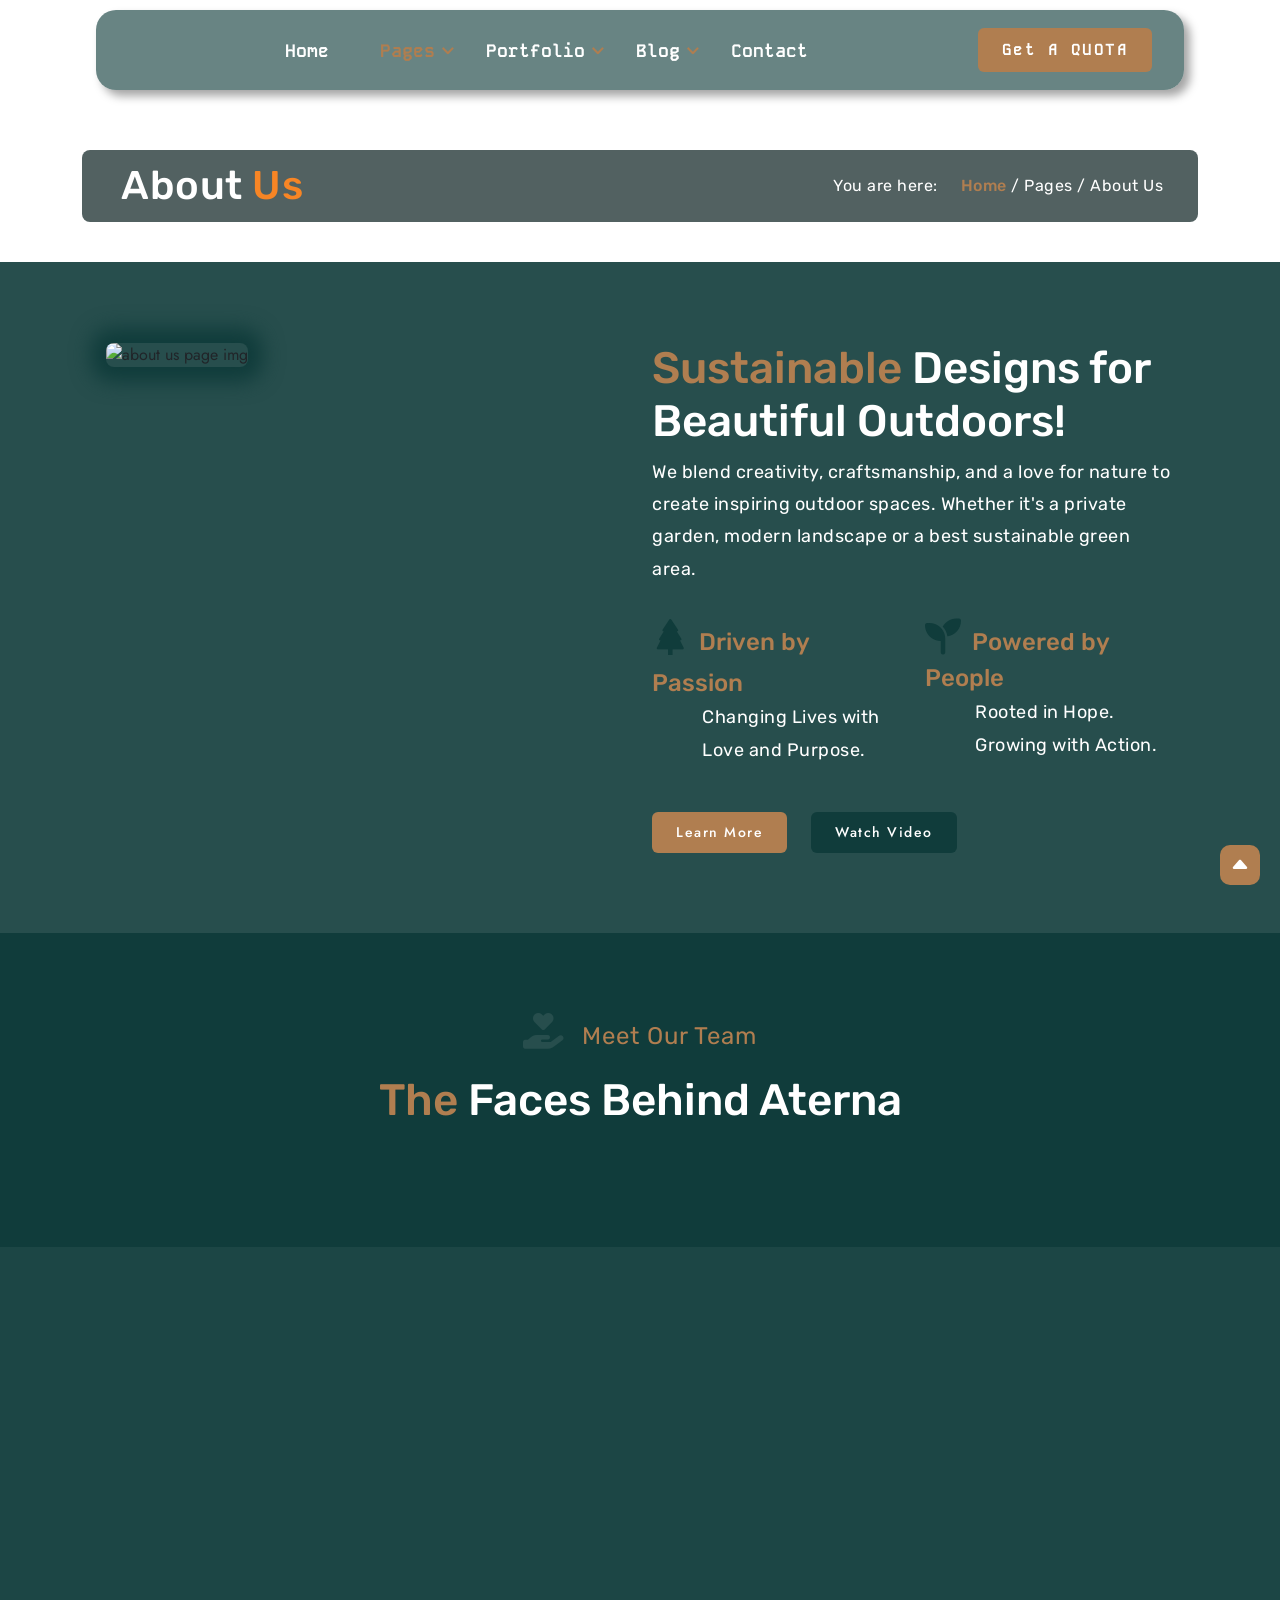
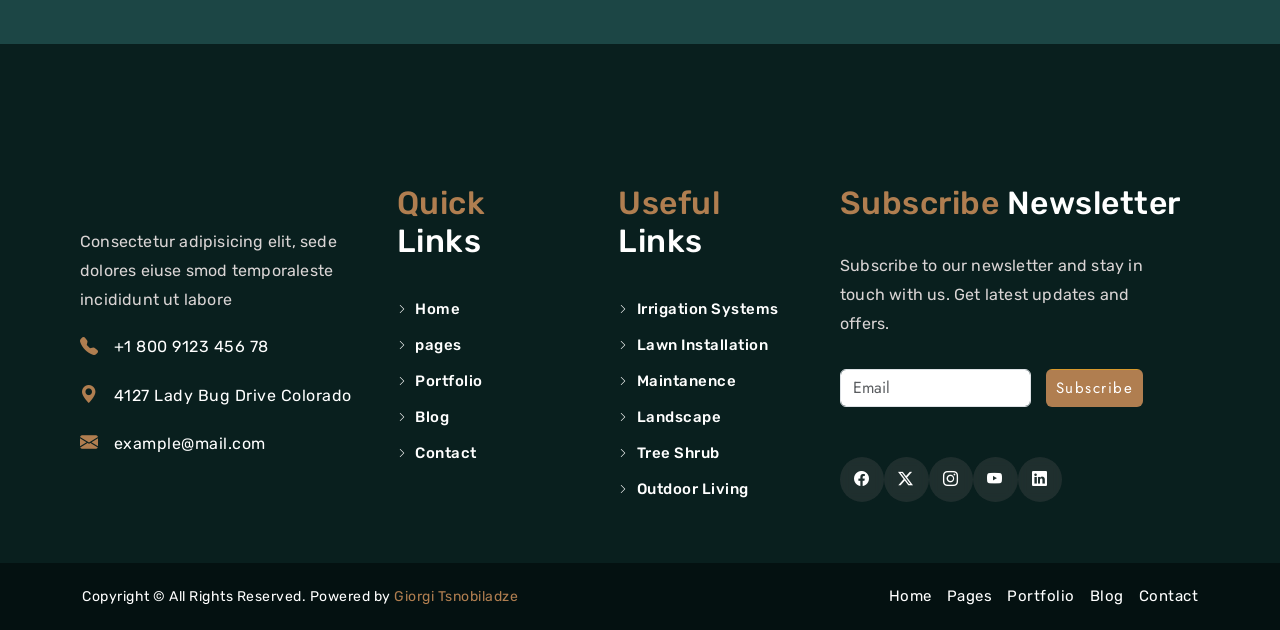
==== pages/aboutUs.html @ a295ef25 "project upload" ====
<!DOCTYPE html>
<html lang="en">
<head>
    <meta charset="UTF-8">
    <meta name="viewport" content="width=device-width, initial-scale=1.0">

    <link rel="stylesheet" href="https://cdn.jsdelivr.net/npm/bootstrap-icons@1.13.1/font/bootstrap-icons.min.css">

    <link rel="stylesheet" href="https://cdn.jsdelivr.net/npm/bootstrap@5.3.8/dist/css/bootstrap.min.css">

    <link rel="stylesheet" href="https://cdnjs.cloudflare.com/ajax/libs/font-awesome/6.5.1/css/all.min.css">

    <link rel="stylesheet" href="https://cdnjs.cloudflare.com/ajax/libs/OwlCarousel2/2.3.4/assets/owl.carousel.min.css" integrity="sha512-tS3S5qG0BlhnQROyJXvNjeEM4UpMXHrQfTGmbQ1gKmelCxlSEBUaxhRBj/EFTzpbP4RVSrpEikbmdJobCvhE3g==" crossorigin="anonymous" referrerpolicy="no-referrer" />

    <link rel="stylesheet" href="https://cdnjs.cloudflare.com/ajax/libs/OwlCarousel2/2.3.4/assets/owl.theme.default.min.css" integrity="sha512-sMXtMNL1zRzolHYKEujM2AqCLUR9F2C4/05cdbxjjLSRvMQIciEPCQZo++nk7go3BtSuK9kfa/s+a4f4i5pLkw==" crossorigin="anonymous" referrerpolicy="no-referrer" />

    <link href="https://unpkg.com/aos@2.3.1/dist/aos.css" rel="stylesheet">

    <link rel="stylesheet" href="https://cdnjs.cloudflare.com/ajax/libs/animate.css/4.1.1/animate.min.css"/>
    
    <link rel="stylesheet" href="https://cdn.jsdelivr.net/npm/flatpickr/dist/flatpickr.min.css">

    <link rel="stylesheet" href="../styles/style.css">

    <title>Aterna / about us</title>
</head>
<body>

    <!--! nav !-->
    <nav class="navbar navbar-expand-xl" style="z-index: 9999;">
        <div class="container-fluid align-items-center">
            
            <a class="navbar-brand me-auto me-xl-3" href="../index.html">
            <img src="https://aterna.joomlatema.net/images/logo-darkstyle.png" alt="" style="width: 100%;">
            </a>

            <div class="nav__btn-wrapper d-flex align-items-center gap-2 order-xl-3">
            <button class="navbar-toggler" type="button" data-toggle="collapse" data-target="#navbarNavDropdown" aria-controls="navbarNavDropdown" aria-expanded="false" aria-label="Toggle navigation">
                <span class="navbar-toggler-icon"></span>
            </button>

            <button class="nav-btn">Get A QUOTA</button>
            </div>

            <div class="collapse navbar-collapse order-xl-2" id="navbarNavDropdown">
            <ul class="navbar-nav">
                <li class="nav-item">
                <a class="nav-link" aria-current="page" href="../index.html">Home</a>
                </li>
                <li class="nav-item dropdown">
                <a class="nav-link dropdown-toggle active" href="#" role="button" data-bs-toggle="dropdown" aria-expanded="false">Pages</a>
                <ul class="dropdown-menu">
                    <li><a class="dropdown-item active" href="#">About Us</a></li>
                    <li><a class="dropdown-item" href="#">Schedule a Visit</a></li>
                    <li><a class="dropdown-item" href="#">Testimonials</a></li>
                    <li><a class="dropdown-item" href="#">Digital Marketing</a></li>
                </ul>
                </li>
                <li class="nav-item dropdown">
                <a class="nav-link dropdown-toggle" href="#" role="button" data-bs-toggle="dropdown" aria-expanded="false">Portfolio</a>
                <ul class="dropdown-menu">
                    <li><a class="dropdown-item" href="faq.html">Frequently Asked Questions</a></li>
                    <li><a class="dropdown-item" href="#">Meet Our Team</a></li>
                    <li><a class="dropdown-item" href="#">Author Page</a></li>
                    <li><a class="dropdown-item" href="#">Social Media Management</a></li>
                </ul>
                </li>
                <li class="nav-item dropdown">
                <a class="nav-link dropdown-toggle" href="#" role="button" data-bs-toggle="dropdown" aria-expanded="false">Blog</a>
                <ul class="dropdown-menu">
                    <li><a class="dropdown-item" href="blogarticle.html">Blog Article</a></li>
                    <li><a class="dropdown-item" href="#">Brand Identity</a></li>
                    <li><a class="dropdown-item" href="#">Tech Consulting</a></li>
                    <li><a class="dropdown-item" href="#">All Services</a></li>
                </ul>
                </li>
                <li class="nav-item">
                <a class="nav-link" href="contact.html">Contact</a>
                </li>
            </ul>
            </div>

        </div>
    </nav>

    <!--! pages hero !-->
    <section id="pages_hero">
        <div class="container">
            <div class="row justify-content-between pages-hero__wrapper">

                <p class="pages-hero__title">About <span>Us</span></p>

                <div class="col-lg-3 pages-hero__nav-wrapper pages-hero__nav-wrapper__long">
                    <p class="pages-hero__nav-p">You are here:</p>
                    <p class="pages-hero__nav-p"><a href="../index.html" class="pages-hero__nav-a">Home</a> / Pages / About Us</p>
                </div>
            </div>
        </div>
    </section>

    <!--! about us main !-->
    <section class="about-page__main">
        <div class="container">
            <div class="row px-sm-4">
                <div class="col-xl-6 col-sm-12 about-page__media" data-aos="fade-right" data-aos-delay="200">
                    <img src="https://aterna.joomlatema.net/images/sampledata/aboutus-img.jpg" alt="about us page img" class="w-100 about-page__media__img">
                </div>
                <div class="col-xl-6 col-sm-12 pt-xl-0 pt-5 about-page__content" data-aos="fade-left" data-aos-delay="300">
                    <h3 class="about-page__content__title"><span>Sustainable</span> Designs for Beautiful Outdoors!</h3>
                    <p class="about-page__content__desc">We blend creativity, craftsmanship, and a love for nature to create inspiring outdoor spaces. Whether it's a private garden, modern landscape or a best sustainable green area. </p>
                    <div class="row">
                        <div class="col-sm-6  col-12 about-page__content__skills" data-aos="fade-up-left" data-aos-delay="500">
                            <a href="#" class="about-page__content__skills__title"><i class="bi bi-tree-fill"></i> Driven by Passion</a>
                            <p class="about-page__content__skills__desc">Changing Lives with Love and Purpose.</p>
                        </div>
                        <div class="col-sm-6 col-12 about-page__content__skills mt-2" data-aos="fade-up-left" data-aos-delay="700">
                            <a href="#" class="about-page__content__skills__title"><i class="fa-solid fa-seedling"></i> Powered by People</a>
                            <p class="about-page__content__skills__desc">Rooted in Hope. Growing with Action.</p>
                        </div>
                    </div>
                    <div class="about-page__btn-wrapper d-flex align-items-center gap-4">

                        <div class="about-page-btn" data-aos="fade-up" data-aos-delay="200" data-aos-offset="10">
                            <a href="#" class="btn about-page__btn">Learn More</a>
                        </div>

                        <div class="about-page-btn-secondary" data-aos="fade-up" data-aos-delay="300" data-aos-offset="10">
                            <a href="#" class="btn about-page__btn-secondary">Watch Video</a>
                        </div>

                    </div>
                </div>
            </div>
        </div>
    </section>

    <!--! about us meet our team !-->
    <section class="about-meetOurTeam">
        <p class="about-meetOurTeam__subtitle" data-aos="fade-up" data-aos-delay="200" data-aos-offset="10"><i class="fa-solid fa-hand-holding-heart"></i> Meet Our Team</p>
        <div class="about-meetOurTeam__title-wrapper" data-aos="fade-up" data-aos-delay="400" data-aos-offset="10">
            <h3 class="about-meetOurTeam__title"><span>The</span> Faces Behind Aterna</h3>
        </div>


        <div class="owl-carousel owl-carousel__about-meetOurTeam owl-theme container" data-aos="fade-up" data-aos-delay="600" data-aos-offset="10">

                <div class="item about-meetOurTeam-item">
                    <div class="card about-meetOurTeam-item__card p-3" style="width: 19.5rem;">
                        <div class="about-meetOurTeam-item__card__img-wrapper">
                            <img src="https://aterna.joomlatema.net/images/sampledata/team-testimonial/team-1.jpg" class="about-meetOurTeam-item__card__img" alt="meetOurTeam slide 1">
                        </div>
                        
                        <div class="card-body about-meetOurTeam-item__card__content">
                            <p class="about-meetOurTeam-item__card__content__name"><span>Jennifer</span> Brandy</p>
                            <p class="about-meetOurTeam-item__card__content__position">Landscape Architect</p>
                            <p class="about-meetOurTeam-item__card__content__star"><span data-aos="fade-left" data-aos-delay="200">★</span><span data-aos="fade-left" data-aos-delay="300">★</span><span data-aos="fade-left" data-aos-delay="400">★</span><span data-aos="fade-left" data-aos-delay="500">★</span><span data-aos="fade-left" data-aos-delay="600">★</span></p>
                        </div>

                        <a href="#" class="about-meetOurTeam__card__share"><i class="bi bi-share-fill"></i></a>

                    </div>
                </div>

                <div class="item about-meetOurTeam-item">
                    <div class="card about-meetOurTeam-item__card p-3" style="width: 19.5rem;">
                        <div class="about-meetOurTeam-item__card__img-wrapper">
                            <img src="https://aterna.joomlatema.net/images/sampledata/team-testimonial/team-2.jpg" class="about-meetOurTeam-item__card__img" alt="meetOurTeam slide 2">
                        </div>
                        <div class="card-body about-meetOurTeam-item__card__content">
                            <p class="about-meetOurTeam-item__card__content__name"><span>Maria</span> Richardson</p>
                            <p class="about-meetOurTeam-item__card__content__position">Garden Designer</p>
                            <p class="about-meetOurTeam-item__card__content__star"><span data-aos="fade-left" data-aos-delay="200">★</span><span data-aos="fade-left" data-aos-delay="300">★</span><span data-aos="fade-left" data-aos-delay="400">★</span><span data-aos="fade-left" data-aos-delay="500">★</span><span data-aos="fade-left" data-aos-delay="600">★</span></p>
                        </div>

                        <a href="#" class="about-meetOurTeam__card__share"><i class="bi bi-share-fill"></i></a>

                    </div>
                </div>

                <div class="item about-meetOurTeam-item">
                    <div class="card about-meetOurTeam-item__card p-3" style="width: 19.5rem;">
                        <div class="about-meetOurTeam-item__card__img-wrapper">
                            <img src="https://aterna.joomlatema.net/images/sampledata/team-testimonial/team-3.jpg" class="about-meetOurTeam-item__card__img" alt="meetOurTeam slide 3">
                        </div>
                        <div class="card-body about-meetOurTeam-item__card__content">
                            <p class="about-meetOurTeam-item__card__content__name"><span>Andrew</span> Jackson</p>
                            <p class="about-meetOurTeam-item__card__content__position">Lead Horticulturist</p>
                            <p class="about-meetOurTeam-item__card__content__star"><span data-aos="fade-left" data-aos-delay="200">★</span><span data-aos="fade-left" data-aos-delay="300">★</span><span data-aos="fade-left" data-aos-delay="400">★</span><span data-aos="fade-left" data-aos-delay="500">★</span><span data-aos="fade-left" data-aos-delay="600">★</span></p>
                        </div>

                        <a href="#" class="about-meetOurTeam__card__share"><i class="bi bi-share-fill"></i></a>

                    </div>
                </div>

                <div class="item about-meetOurTeam-item">
                    <div class="card about-meetOurTeam-item__card p-3" style="width: 19.5rem;">
                        <div class="about-meetOurTeam-item__card__img-wrapper">
                            <img src="https://aterna.joomlatema.net/images/sampledata/team-testimonial/team-4.jpg" class="about-meetOurTeam-item__card__img" alt="meetOurTeam slide 4">
                        </div>
                        <div class="card-body about-meetOurTeam-item__card__content">
                            <p class="about-meetOurTeam-item__card__content__name"><span>Jackie</span> Channel</p>
                            <p class="about-meetOurTeam-item__card__content__position">Irrigation Technician</p>
                            <p class="about-meetOurTeam-item__card__content__star"><span data-aos="fade-left" data-aos-delay="200">★</span><span data-aos="fade-left" data-aos-delay="300">★</span><span data-aos="fade-left" data-aos-delay="400">★</span><span data-aos="fade-left" data-aos-delay="500">★</span><span data-aos="fade-left" data-aos-delay="600">★</span></p>
                        </div>

                        <a href="#" class="about-meetOurTeam__card__share"><i class="bi bi-share-fill"></i></a>

                    </div>
                </div>

                <div class="item about-meetOurTeam-item">
                    <div class="card about-meetOurTeam-item__card p-3" style="width: 19.5rem;">
                        <div class="about-meetOurTeam-item__card__img-wrapper">
                            <img src="https://aterna.joomlatema.net/images/sampledata/team-testimonial/team-5.jpg" class="about-meetOurTeam-item__card__img" alt="meetOurTeam slide 5">
                        </div>
                        <div class="card-body about-meetOurTeam-item__card__content">
                            <p class="about-meetOurTeam-item__card__content__name"><span>Jason</span> Smiley</p>
                            <p class="about-meetOurTeam-item__card__content__position">Maintenance Supervisor</p>
                            <p class="about-meetOurTeam-item__card__content__star"><span data-aos="fade-left" data-aos-delay="200">★</span><span data-aos="fade-left" data-aos-delay="300">★</span><span data-aos="fade-left" data-aos-delay="400">★</span><span data-aos="fade-left" data-aos-delay="500">★</span><span data-aos="fade-left" data-aos-delay="600">★</span></p>
                        </div>

                        <a href="#" class="about-meetOurTeam__card__share"><i class="bi bi-share-fill"></i></a>

                    </div>
                </div>

                <div class="item about-meetOurTeam-item">
                    <div class="card about-meetOurTeam-item__card p-3" style="width: 19.5rem;">
                       <div class="about-meetOurTeam-item__card__img-wrapper">
                            <img src="https://aterna.joomlatema.net/images/sampledata/team-testimonial/team-6.jpg" class="about-meetOurTeam-item__card__img" alt="meetOurTeam slide 6">
                        </div>
                        <div class="card-body about-meetOurTeam-item__card__content">
                            <p class="about-meetOurTeam-item__card__content__name"><span>Jenny</span> Depp</p>
                            <p class="about-meetOurTeam-item__card__content__position">Planting Crew Leader</p>
                            <p class="about-meetOurTeam-item__card__content__star"><span data-aos="fade-left" data-aos-delay="200">★</span><span data-aos="fade-left" data-aos-delay="300">★</span><span data-aos="fade-left" data-aos-delay="400">★</span><span data-aos="fade-left" data-aos-delay="500">★</span><span data-aos="fade-left" data-aos-delay="600">★</span></p>
                        </div>

                        <a href="#" class="about-meetOurTeam__card__share"><i class="bi bi-share-fill"></i></a>

                    </div>
                </div>

                <div class="item about-meetOurTeam-item">
                    <div class="card about-meetOurTeam-item__card p-3" style="width: 19.5rem;">
                        <div class="about-meetOurTeam-item__card__img-wrapper">
                            <img src="https://aterna.joomlatema.net/images/sampledata/team-testimonial/team-7.jpg" class="about-meetOurTeam-item__card__img" alt="meetOurTeam slide 7">
                        </div>
                        <div class="card-body about-meetOurTeam-item__card__content">
                            <p class="about-meetOurTeam-item__card__content__name"><span>James</span> Sleepy</p>
                            <p class="about-meetOurTeam-item__card__content__position">Head of Strategy</p>
                            <p class="about-meetOurTeam-item__card__content__star"><span data-aos="fade-left" data-aos-delay="200">★</span><span data-aos="fade-left" data-aos-delay="300">★</span><span data-aos="fade-left" data-aos-delay="400">★</span><span data-aos="fade-left" data-aos-delay="500">★</span><span data-aos="fade-left" data-aos-delay="600">★</span></p>
                        </div>

                        <a href="#" class="about-meetOurTeam__card__share"><i class="bi bi-share-fill"></i></a>

                    </div>
                </div>

                <div class="item about-meetOurTeam-item">
                    <div class="card about-meetOurTeam-item__card p-3" style="width: 19.5rem;">
                        <div class="about-meetOurTeam-item__card__img-wrapper">
                            <img src="https://aterna.joomlatema.net/images/sampledata/team-testimonial/team-8.jpg" class="about-meetOurTeam-item__card__img" alt="meetOurTeam slide 8">
                        </div>
                        <div class="card-body about-meetOurTeam-item__card__content">
                            <p class="about-meetOurTeam-item__card__content__name"><span>Katherina</span> Smiler</p>
                            <p class="about-meetOurTeam-item__card__content__position">Emergency Response</p>
                            <p class="about-meetOurTeam-item__card__content__star"><span data-aos="fade-left" data-aos-delay="200">★</span><span data-aos="fade-left" data-aos-delay="300">★</span><span data-aos="fade-left" data-aos-delay="400">★</span><span data-aos="fade-left" data-aos-delay="500">★</span><span data-aos="fade-left" data-aos-delay="600">★</span></p>
                        </div>

                        <a href="#" class="about-meetOurTeam__card__share"><i class="bi bi-share-fill"></i></a>

                    </div>
                </div>

            </div>
    </section>
    
    <!--! map !-->
     <div class="location" style="margin-bottom: -10px;">
        <iframe src="https://www.google.com/maps/embed?pb=!1m18!1m12!1m3!1d45286.90098603341!2d44.66644572150787!3d41.72550688156863!2m3!1f0!2f0!3f0!3m2!1i1024!2i768!4f13.1!3m3!1m2!1s0x40440d29689782c1%3A0xf041e8983baa43fa!2z4YOh4YOQ4YOY4YOc4YOk4YOd4YOg4YOb4YOQ4YOq4YOY4YOdIOGDouGDlOGDpeGDnOGDneGDmuGDneGDkuGDmOGDlOGDkeGDmOGDoSDhg6rhg5Thg5zhg6Lhg6Dhg5ggIuGDm-GDluGDmOGDo-GDoOGDmCIgSVQgQ2VudGVyIE1aSVVSSQ!5e1!3m2!1sen!2sge!4v1787864172948!5m2!1sen!2sge" width="100%" height="400" style="border:0;" allowfullscreen="" loading="lazy" referrerpolicy="strict-origin-when-cross-origin" data-aos="fade-up" data-aos-delay="100" data-aos-offset="10"></iframe>
    </div>

    <!--! footer !-->
    <footer>
        <div class="container footer-container">
            <div class="row justify-content-between">

                <div class="col-lg-3 col-md-3 pb-5 pb-sm-0  footer__item">
                    <a class="footer-brend" href="../index.html">
                        <img src="https://aterna.joomlatema.net/images/logo-darkstyle.png" alt="" width="70%" class="footer-brend__img">
                    </a>
                    <p class="footer__item-desc">Consectetur adipisicing elit, sede dolores eiuse smod temporaleste incididunt ut labore</p>
                    <div class="footer-container__content">
                        <p class="footer__item__content-p"><i class="bi bi-telephone-fill"></i>+1 800 9123 456 78</p>
                        <p class="footer__item__content-p"><i class="bi bi-geo-alt-fill"></i>4127 Lady Bug Drive Colorado</p>
                        <p class="footer__item__content-p"><i class="bi bi-envelope-fill"></i>example@mail.com</p>
                    </div>
                </div>

                <div class="col-lg-2 col-md-2 pb-5 pb-sm-0 footer__item">
                    <h3 class="footer__item-links__title"><span>Quick</span> Links</h3>
                    <ul class="footer__item-links-wrapper">
                        <li class="footer__item-links"><a href="../index.html">Home</a></li>
                        <li class="footer__item-links"><a href="#">pages</a></li>
                        <li class="footer__item-links"><a href="faq.html">Portfolio</a></li>
                        <li class="footer__item-links"><a href="blogarticle.html">Blog</a></li>
                        <li class="footer__item-links"><a href="contact.html">Contact</a></li>
                    </ul>
                </div>

                <div class="col-lg-2 col-md-2 pb-5 pb-sm-0 footer__item">
                    <h3 class="footer__item-links__title"><span>Useful</span> Links</h3>
                    <ul class="footer__item-links-wrapper">
                        <li class="footer__item-links"><a href="">Irrigation Systems</a></li>
                        <li class="footer__item-links"><a href="">Lawn Installation</a></li>
                        <li class="footer__item-links"><a href="">Maintanence</a></li>
                        <li class="footer__item-links"><a href="">Landscape</a></li>
                        <li class="footer__item-links"><a href="">Tree Shrub</a></li>
                        <li class="footer__item-links"><a href="">Outdoor Living</a></li>
                    </ul>
                </div>

                <div class="col-lg-4 col-md-4 pb-5 pb-sm-0 footer__item">

                    <h3 class="footer__item-links__title"><span>Subscribe</span> Newsletter</h3>

                    <p class="footer__item-desc footer__item-desc__newsletter">Subscribe to our newsletter and stay in touch with us. Get latest updates and offers.</p>

                    <form class="footer-newsletter-form">
                        <div class="footer-newsletter-input-group mb-3">
                            <input type="email" class="form-control" placeholder="Email" aria-label="Your Email" required>
                            <button class="footer-newsletter-form__btn" type="submit">Subscribe</button>
                        </div>
                    </form>

                    <div class="footer-newsletter-social">

                                <a href="https://www.facebook.com/" target="_blank" class="footer-newsletter-social__link"><i class="bi bi-facebook"></i></a>

                                <a href="https://x.com/" target="_blank" class="footer-newsletter-social__link"><i class="bi bi-twitter-x"></i></a>

                                <a href="https://www.instagram.com/" target="_blank" class="footer-newsletter-social__link"><i class="bi bi-instagram"></i></a>

                                <a href="https://www.youtube.com/" target="_blank" class="footer-newsletter-social__link"><i class="bi bi-youtube"></i></a>

                                <a href="https://www.linkedin.com/" target="_blank" class="footer-newsletter-social__link"><i class="bi bi-linkedin"></i></a>
                    </div>

                </div>

            </div>
        </div>
    </footer>

    <section id="footer__nav">
        <div class="footer__nav-container container">

            <p class="footer__nav-p">Copyright ©  All Rights Reserved. Powered by <span><a href="https://github.com/Georgetsn29" target="_blank">Giorgi Tsnobiladze</a></span></p>

            <ul class="footer__nav-item-wrapper justify-content-end">
                <li class="footer__nav-item">
                    <a class="footer__nav-link" href="../index.html">Home</a>
                </li>
                <li class="footer__nav-item">
                    <a class="footer__nav-link" href="#">Pages</a>
                </li>
                <li class="footer__nav-item">
                    <a class="footer__nav-link" href="faq.html">Portfolio</a>
                </li>
                <li class="footer__nav-item">
                    <a class="footer__nav-link" href="blogarticle.html">Blog</a>
                </li>
                <li class="footer__nav-item">
                    <a class="footer__nav-link" href="contact.html">Contact</a>
                </li>
                </ul>
        </div>
    </section>


    <!--! go to top !-->
    <a class="go-top go-top__pages" href="#pages_hero"><i class="bi bi-caret-up-fill"></i></a>











    <script src="https://code.jquery.com/jquery-3.7.1.min.js"></script>
    <script src="https://cdnjs.cloudflare.com/ajax/libs/OwlCarousel2/2.3.4/owl.carousel.min.js" crossorigin="anonymous" referrerpolicy="no-referrer"></script>
    <script src="https://cdn.jsdelivr.net/npm/bootstrap@5.2.3/dist/js/bootstrap.bundle.min.js"></script>
    <script src="https://unpkg.com/aos@2.3.1/dist/aos.js"></script>
    <script src="	https://cdn.jsdelivr.net/npm/bootstrap@5.3.8/dist/js/bootstrap.bundle.min.js"></script>
    <script src="https://cdn.jsdelivr.net/npm/flatpickr"></script>

    <script>
        AOS.init({
            duration: 800,
            once: false
        });

        flatpickr("#date_calendar", {
            dateFormat: "d/m/Y",
        });

        const baseCarouselOptions = {
            autoplay: true,
            autoplaySpeed: 700,
            autoplayTimeout: 5000,
            autoplayHoverPause: true,
            dots: false,
            loop: false,
            rewind: true,
            margin: 10,
            nav: false,
            responsive: {
                0: { items: 1 },
                600: { items: 1 },
                1000: { items: 1 }
            },
            onTranslate: function(event) {
                $(event.target).find('.owl-item [data-aos]').removeClass('aos-animate');
            },
            onTranslated: function(event) {
                $(event.target).find('.owl-item.active [data-aos]').addClass('aos-animate');
            }
        };

        $('.owl-carousel__about-meetOurTeam').owlCarousel({
            ...baseCarouselOptions,
            autoplay: false,
            dots: true,
            responsive: {
                0: { 
                    items: 1, 
                    dots: false,
                    autoplay: true 
                },
                768: { items: 2 },
                1024: { items: 3 },
                1200: { items: 4 }
            }
        });

        document.addEventListener('DOMContentLoaded', () => {
            const toggleBtn = document.querySelector('.navbar-toggler');
            const navbarCollapse = document.getElementById('navbarNavDropdown');

            toggleBtn.addEventListener('click', (e) => {
            e.stopPropagation();
            const bsCollapse = bootstrap.Collapse.getInstance(navbarCollapse) || new bootstrap.Collapse(navbarCollapse, { toggle: false });
            
            if (navbarCollapse.classList.contains('show')) {
                bsCollapse.hide();
            } else {
                bsCollapse.show();
            }
            });
        });
    </script>

</body>
</html>
---- styles/style.css ----
@import url("https://fonts.googleapis.com/css2?family=Josefin+Sans:ital,wght@0,100..700;1,100..700&family=Kode+Mono:wght@400..700&display=swap");
@import url("https://fonts.googleapis.com/css2?family=Josefin+Sans:ital,wght@0,100..700;1,100..700&family=Jost:ital,wght@0,100..900;1,100..900&family=Kode+Mono:wght@400..700&display=swap");
@import url("https://fonts.googleapis.com/css2?family=Josefin+Sans:ital,wght@0,100..700;1,100..700&family=Jost:ital,wght@0,100..900;1,100..900&family=Kode+Mono:wght@400..700&family=Rubik:ital,wght@0,300..900;1,300..900&display=swap");
.navbar {
  background: rgba(28, 70, 69, 0.662745098);
  width: 85%;
  min-height: 80px;
  padding-inline: 20px;
  position: fixed;
  top: 10px;
  bottom: unset;
  left: 50%;
  right: unset;
  backdrop-filter: blur(5px);
  border-radius: 20px;
  transform: translateX(-50%);
  font-family: kode mono;
  box-shadow: 6px 6px 10px rgba(0, 0, 0, 0.3607843137);
}

.navbar-brand {
  margin: 0 40px 0 0;
  width: 13%;
  padding: 0;
  transition: transform 0.4s;
}

.navbar-brand:hover {
  transform: translate(4px, -4px);
}

.navbar-collapse {
  display: flex;
  flex-direction: row;
  justify-content: space-between;
  align-items: center;
}

.navbar-nav {
  display: flex;
  flex-direction: row;
  justify-content: space-between;
  align-items: unset;
  width: 55%;
  font-weight: bold;
}

.nav-link {
  color: #ffffff !important;
  font-size: 18px;
  transition: color 0.4s;
}

.nav-link:hover {
  color: #b07e50 !important;
}

.dropdown:hover .nav-link {
  color: #b07e50 !important;
}

.nav-item.dropdown .dropdown-menu {
  display: block;
  opacity: 0;
  visibility: hidden;
  transform: translateY(10px);
  transition: all 0.2s ease-in-out;
  background: rgba(28, 70, 69, 0.8);
  color: #ffffff;
  border: none;
  padding-top: 20px;
  backdrop-filter: blur(5px);
}

.nav-item.dropdown .dropdown-menu .dropdown-item {
  color: #ffffff;
  position: relative;
  transition: transform 0.3s, color 0.3s;
}

.nav-item.dropdown .dropdown-menu .dropdown-item:hover {
  color: #b07e50;
  background-color: transparent;
  transform: translateX(12px);
}

.nav-item.dropdown .dropdown-menu .dropdown-item:hover::before {
  position: absolute;
  top: 50%;
  bottom: unset;
  left: 0;
  right: unset;
  content: "";
  width: 10px;
  height: 1.5px;
  background-color: #b07e50;
  animation: fillUp 0.3s ease-in-out forwards;
}

@keyframes fillUp {
  0% {
    width: 0%;
  }
  100% {
    width: 10px;
  }
}
.nav-item.dropdown:hover .dropdown-menu {
  opacity: 1;
  visibility: visible;
  transform: translateY(0);
}

.dropdown-toggle {
  position: relative;
}

.dropdown-toggle::after {
  content: "<";
  border: none;
  position: absolute;
  transform: rotate(-90deg);
  transition: all 0.4s;
  right: -10px;
  color: #b07e50;
}

.dropdown-toggle:hover::after {
  transform: rotate(90deg);
  color: #ffffff;
}

.dropdown:hover .dropdown-toggle::after {
  transform: rotate(90deg);
  color: #ffffff;
}

.active {
  position: relative;
  color: #b07e50 !important;
  background-color: transparent !important;
}

.nav-item {
  position: relative;
}

.nav-item::before {
  content: "\f06c";
  font-family: "Font Awesome 6 Free";
  font-weight: 900;
  font-size: 18px;
  color: #b07e50;
  position: absolute;
  top: -14px;
  bottom: unset;
  left: 50%;
  right: unset;
  transform: translateX(-50%) translateY(-6px);
  opacity: 0;
  transition: opacity 0.3s ease, transform 0.3s ease;
  pointer-events: none;
}

.nav-item:hover::before {
  opacity: 1;
  transform: translateX(-50%) translateY(0);
}

.nav__btn-wrapper {
  display: flex;
  flex-direction: row;
  justify-content: space-between;
  align-items: center;
}

.nav-btn {
  color: #ffffff;
  background-color: #b07e50;
  border: none;
  border-radius: 6px;
  padding: 10px 24px;
  font-size: 16px;
  font-weight: bold;
  letter-spacing: 1.5px;
  background-image: linear-gradient(to bottom, #ffb40a 50%, #b07e50 50%);
  background-size: 100% 200%;
  background-position: bottom;
  transition: background-position 0.5s cubic-bezier(0.4, 0, 0.2, 1), color 0.5s cubic-bezier(0.4, 0, 0.2, 1), box-shadow 0.3s ease-in-out, transform 0.3s;
}

.nav-btn:hover {
  background-position: top;
  transform: translate(-5px, -5px);
}

@media (min-width: 1200px) and (max-width: 1400px) {
  .navbar-nav {
    width: 77%;
  }
}
@media (max-width: 1199.98px) {
  .navbar-toggler {
    border: none;
    color: #ffffff;
    background-color: #b07e50;
  }
  .navbar-collapse {
    position: absolute;
    top: 100%;
    left: 0;
    right: 0;
    padding: 1rem;
    z-index: 1000;
    background-color: rgba(28, 70, 69, 0.8);
  }
  .navbar-nav {
    display: flex;
    flex-direction: row;
    justify-content: space-evenly;
    align-items: unset;
    width: 100%;
  }
  .nav-link {
    display: flex;
    flex-direction: row;
    justify-content: center;
    align-items: unset;
  }
  .dropdown-toggle::after {
    right: 45px;
  }
}
@media (max-width: 992px) {
  .navbar-collapse {
    flex-direction: column;
    align-items: center;
    width: 100%;
    border-radius: 20px;
  }
  .navbar-nav {
    flex-direction: column;
    align-items: center;
    width: 100%;
  }
  .nav-item {
    width: 100%;
    text-align: center;
    height: 120px;
  }
  .dropdown-toggle::after {
    display: none;
  }
  .nav-item.dropdown .dropdown-menu {
    position: relative;
  }
}
@media (min-width: 380px) and (max-width: 500px) {
  .navbar-brand {
    width: 30%;
  }
  .nav__btn-wrapper {
    width: 185px;
  }
  .nav-btn {
    color: #ffffff;
    background-color: #b07e50;
    border: none;
    border-radius: 6px;
    padding: 8px 12px;
    font-size: 14px;
    font-weight: bold;
    letter-spacing: 1.5px;
    background-image: linear-gradient(to bottom, #ffb40a 50%, #b07e50 50%);
    background-size: 100% 200%;
    background-position: bottom;
    transition: background-position 0.5s cubic-bezier(0.4, 0, 0.2, 1), color 0.5s cubic-bezier(0.4, 0, 0.2, 1), box-shadow 0.3s ease-in-out, transform 0.3s;
  }
  .nav-btn:hover {
    background-position: top;
    transform: translate(-5px, -5px);
  }
  .navbar-toggler-icon {
    font-size: 20px;
  }
  .navbar-toggler {
    padding: 4px 6px;
  }
}
#hero {
  height: 100vh;
  position: relative;
}

.carousel-item__img {
  width: 100%;
  height: 100%;
}

.carousel-item__img img {
  width: 100%;
  height: 100%;
  -o-object-fit: cover;
     object-fit: cover;
  -o-object-position: center;
     object-position: center;
}

.hero-main {
  position: absolute;
  top: 44%;
  bottom: unset;
  left: 10%;
  right: unset;
}

.hero-main .hero-card {
  background-color: transparent;
  border: none;
  width: 51%;
  padding: 10px 25px;
  background-color: rgba(0, 0, 0, 0.8);
  overflow: hidden;
  border-radius: 10px;
  box-shadow: 0px 0px 20px 20px rgba(0, 0, 0, 0.8);
}

.hero-main .hero-card .card-title {
  color: #ffffff;
  font-size: 50px;
  font-family: Jost;
  font-weight: 500;
}

.hero-main .hero-card .card-title span {
  color: #b07e50;
}

.hero-main .hero-card .card-text {
  font-size: 21px;
  color: #ffffff;
  font-weight: 700;
  font-family: Rubik;
  letter-spacing: unset;
  line-height: unset;
}

.hero-main .hero-card .hero__btn {
  color: #ffffff;
  background-color: #b07e50;
  border: none;
  border-radius: 6px;
  padding: 10px 24px;
  font-size: 14px;
  font-weight: 500;
  letter-spacing: 1.5px;
  background-image: linear-gradient(to bottom, #ffb40a 50%, #b07e50 50%);
  background-size: 100% 200%;
  background-position: bottom;
  transition: background-position 0.5s cubic-bezier(0.4, 0, 0.2, 1), color 0.5s cubic-bezier(0.4, 0, 0.2, 1), box-shadow 0.3s ease-in-out, transform 0.3s;
}

.hero-main .hero-card .hero__btn:hover {
  background-position: top;
  transform: translate(-5px, -5px);
}

.hero-main .hero-card .hero__btn {
  margin-top: 20px;
}

.hero-main .hero-card .hero__btn-secondary {
  color: #ffffff;
  background-color: #103c3b;
  border: none;
  border-radius: 6px;
  padding: 10px 24px;
  font-size: 14px;
  font-weight: 500;
  letter-spacing: 1.5px;
  background-image: linear-gradient(to bottom, #ffb40a 50%, #103c3b 50%);
  background-size: 100% 200%;
  background-position: bottom;
  transition: background-position 0.5s cubic-bezier(0.4, 0, 0.2, 1), color 0.5s cubic-bezier(0.4, 0, 0.2, 1), box-shadow 0.3s ease-in-out, transform 0.3s;
}

.hero-main .hero-card .hero__btn-secondary:hover {
  background-position: top;
  transform: translate(-5px, -5px);
}

.hero-main .hero-card .hero__btn-secondary {
  margin-top: 20px;
}

.carousel-control-prev, .carousel-control-next {
  margin-inline: 20px;
  background-color: rgba(0, 0, 0, 0.7843137255);
  width: 60px;
  height: 80px;
  border-radius: 6px;
  top: 50%;
  transform: translatey(50%);
  transition: all 0.4s;
}

.carousel-control-prev:hover, .carousel-control-next:hover {
  background-color: #000000;
}

@media (min-width: 1200px) and (max-width: 1400px) {
  .carousel-item__img {
    width: 100%;
    height: 100%;
    -o-object-fit: cover;
       object-fit: cover;
    -o-object-position: center;
       object-position: center;
  }
}
@media (min-width: 576px) and (max-width: 1199px) {
  #hero {
    height: 60vh;
  }
  .carousel-item__img {
    width: 100%;
    height: 100%;
    -o-object-fit: cover;
       object-fit: cover;
    -o-object-position: center;
       object-position: center;
  }
  .hero-main {
    position: absolute;
    top: 30%;
    bottom: unset;
    left: 10%;
    right: unset;
  }
  .hero-main .hero-card {
    width: 90%;
  }
  .hero-main .hero-card .card-title {
    font-size: 40px;
  }
  .hero-main .hero-card .card-text {
    font-size: 18px;
    color: #ffffff;
    font-weight: 700;
    font-family: Rubik;
    letter-spacing: 1px;
    line-height: unset;
  }
  .carousel-control-prev, .carousel-control-next {
    display: none;
  }
}
@media (min-width: 370px) and (max-width: 576px) {
  #hero {
    height: 50vh;
  }
  .carousel-item__img {
    width: 100%;
    height: 100%;
    -o-object-fit: cover;
       object-fit: cover;
    -o-object-position: center;
       object-position: center;
  }
  .hero-main {
    position: absolute;
    top: 30%;
    bottom: unset;
    left: 10%;
    right: unset;
  }
  .hero-main .hero-card {
    width: 90%;
    padding: 10px 14px;
  }
  .hero-main .hero-card .card-title {
    font-size: 20px;
  }
  .hero-main .hero-card .card-text {
    font-size: 12px;
    color: #ffffff;
    font-weight: 700;
    font-family: Rubik;
    letter-spacing: 1px;
    line-height: unset;
  }
  .hero-main .hero-card .hero__btn {
    color: #ffffff;
    background-color: #b07e50;
    border: none;
    border-radius: 6px;
    padding: 8px 14px;
    font-size: 12px;
    font-weight: 500;
    letter-spacing: 1.5px;
    background-image: linear-gradient(to bottom, #ffb40a 50%, #b07e50 50%);
    background-size: 100% 200%;
    background-position: bottom;
    transition: background-position 0.5s cubic-bezier(0.4, 0, 0.2, 1), color 0.5s cubic-bezier(0.4, 0, 0.2, 1), box-shadow 0.3s ease-in-out, transform 0.3s;
  }
  .hero-main .hero-card .hero__btn:hover {
    background-position: top;
    transform: translate(-5px, -5px);
  }
  .hero-main .hero-card .hero__btn {
    margin-top: 20px;
  }
  .hero-main .hero-card .hero__btn-secondary {
    color: #ffffff;
    background-color: #103c3b;
    border: none;
    border-radius: 6px;
    padding: 8px 14px;
    font-size: 12px;
    font-weight: 500;
    letter-spacing: 1.5px;
    background-image: linear-gradient(to bottom, #ffb40a 50%, #103c3b 50%);
    background-size: 100% 200%;
    background-position: bottom;
    transition: background-position 0.5s cubic-bezier(0.4, 0, 0.2, 1), color 0.5s cubic-bezier(0.4, 0, 0.2, 1), box-shadow 0.3s ease-in-out, transform 0.3s;
  }
  .hero-main .hero-card .hero__btn-secondary:hover {
    background-position: top;
    transform: translate(-5px, -5px);
  }
  .hero-main .hero-card .hero__btn-secondary {
    margin-top: 20px;
  }
  .carousel-control-prev, .carousel-control-next {
    display: none;
  }
}
@media (min-width: 370px) and (max-width: 400px) {
  .hero-main .hero-card .hero__btn {
    color: #ffffff;
    background-color: #b07e50;
    border: none;
    border-radius: 6px;
    padding: 8px 10px;
    font-size: 12px;
    font-weight: 500;
    letter-spacing: 1.5px;
    background-image: linear-gradient(to bottom, #ffb40a 50%, #b07e50 50%);
    background-size: 100% 200%;
    background-position: bottom;
    transition: background-position 0.5s cubic-bezier(0.4, 0, 0.2, 1), color 0.5s cubic-bezier(0.4, 0, 0.2, 1), box-shadow 0.3s ease-in-out, transform 0.3s;
  }
  .hero-main .hero-card .hero__btn:hover {
    background-position: top;
    transform: translate(-5px, -5px);
  }
  .hero-main .hero-card .hero__btn-secondary {
    color: #ffffff;
    background-color: #103c3b;
    border: none;
    border-radius: 6px;
    padding: 8px 10px;
    font-size: 12px;
    font-weight: 500;
    letter-spacing: 1.5px;
    background-image: linear-gradient(to bottom, #ffb40a 50%, #103c3b 50%);
    background-size: 100% 200%;
    background-position: bottom;
    transition: background-position 0.5s cubic-bezier(0.4, 0, 0.2, 1), color 0.5s cubic-bezier(0.4, 0, 0.2, 1), box-shadow 0.3s ease-in-out, transform 0.3s;
  }
  .hero-main .hero-card .hero__btn-secondary:hover {
    background-position: top;
    transform: translate(-5px, -5px);
  }
}
#about {
  padding-bottom: 60px;
  background-color: #103c3b;
  padding-top: 100px;
}

#about .about-container {
  width: 85%;
}

#about .about-container .about__media {
  height: 500px;
  width: 700px;
  position: relative;
}

#about .about-container .about__media .about__image-wrapper--primary {
  position: absolute;
  top: 28px;
  bottom: unset;
  left: -12px;
  right: unset;
  z-index: 2;
}

#about .about-container .about__media .about__image-wrapper--primary__img {
  width: 100%;
  transition: transform 0.5s;
  border: 10px solid #1c4645;
  border-radius: 10px;
  box-shadow: 0px 0px 20px 15px rgb(12.7789473684, 47.9210526316, 47.1223684211);
}

#about .about-container .about__media .about__image-wrapper--primary__img:hover {
  transform: scale(1.05);
}

#about .about-container .about__media .about__image-wrapper--secondary {
  position: absolute;
  top: unset;
  bottom: 25px;
  left: unset;
  right: 50px;
  z-index: 2;
}

#about .about-container .about__media .about__image-wrapper--secondary__img {
  width: 100%;
  transition: transform 0.5s, box-shadow 0.5s;
  border: 10px solid #1c4645;
  border-radius: 15px;
  box-shadow: 0px 0px 20px 15px rgb(12.7789473684, 47.9210526316, 47.1223684211);
}

#about .about-container .about__media .about__image-wrapper--secondary__img:hover {
  transform: rotate3d(-1, 1, 0.5, 35deg) translateZ(40px);
  box-shadow: 15px 20px 20px 10px #03302e;
}

#about .about-container .about__media::before {
  content: url(https://aterna.joomlatema.net/templates/aterna/images/about-1-shape1.png);
  position: absolute;
  top: 0;
  bottom: unset;
  left: -45px;
  right: unset;
}

#about .about-container .about__media::after {
  content: url(https://aterna.joomlatema.net/templates/aterna/images/about-1-shape2.png);
  position: absolute;
  top: unset;
  bottom: -15px;
  left: unset;
  right: 15px;
}

#about .about-container .about__content {
  padding-top: 30px;
  padding-left: 0;
}

#about .about-container .about__content .about-subtitle {
  background-color: #1c4645;
  color: #ffffff;
  font-size: 16px;
  width: 120px;
  text-align: center;
  padding-block: 5px;
  border-radius: 8px;
  box-shadow: 4px 4px 4px 2px rgb(19.2571428571, 48.1428571429, 47.4551020408);
}

#about .about-container .about__content .about-subtitle:hover {
  animation: flip;
  animation-duration: 1.5s;
}

#about .about-container .about__content .about-title {
  font-size: 44px;
  font-weight: 500;
  color: #ffffff;
  font-family: Rubik;
  transition: font-weight 0.3s;
}

#about .about-container .about__content .about-title span {
  color: #b07e50;
}

#about .about-container .about__content .about-title:hover {
  font-weight: 600;
}

#about .about-container .about__content .about-desc {
  font-size: 16px;
  color: #ffffff;
  font-weight: 400;
  font-family: Rubik;
  letter-spacing: 0.5;
  line-height: 2;
}

#about .about-container .about__content .about__list {
  margin-left: -35px;
  color: #ffffff;
  font-size: 18px;
  font-weight: 700;
  list-style-type: none;
  display: flex;
  align-items: center;
  gap: 20px;
}

#about .about-container .about__content .about__list::before {
  content: "\f633";
  font-family: "bootstrap-icons";
  color: #b07e50;
  font-size: 30px;
  font-weight: 900;
}

@media (max-width: 576px) {
  #about {
    padding-bottom: 60px;
    background-color: #103c3b;
    padding-top: 100px;
  }
  #about .about-container .about__media {
    height: 330px;
  }
  #about .about-container .about__media .about__image-wrapper--primary {
    position: absolute;
    top: 28px;
    bottom: unset;
    left: 12px;
    right: unset;
  }
  #about .about-container .about__media .about__image-wrapper--primary__img {
    width: 80% !important;
  }
  #about .about-container .about__media .about__image-wrapper--secondary {
    position: absolute;
    top: unset;
    bottom: 30px;
    left: unset;
    right: -70px;
  }
  #about .about-container .about__media .about__image-wrapper--secondary__img {
    width: 70% !important;
  }
  #about .about-container .about__media::before {
    position: absolute;
    top: 0;
    bottom: unset;
    left: -20px;
    right: unset;
  }
  #about .about-container .about__media::after {
    position: absolute;
    top: unset;
    bottom: -10px;
    left: unset;
    right: -20px;
  }
}
#suggestedItems {
  background-color: #28504f;
  padding-block: 40px;
}

#suggestedItems .suggested-subtitle {
  background-color: #1c4645;
  color: #ffffff;
  font-size: 16px;
  width: 140px;
  text-align: center;
  padding-block: 5px;
  border-radius: 8px;
  box-shadow: 4px 4px 4px 2px rgb(19.2571428571, 48.1428571429, 47.4551020408);
}

#suggestedItems .suggested-subtitle:hover {
  animation: flip;
  animation-duration: 1.5s;
}

#suggestedItems .suggested-subtitle {
  margin: 0 auto;
}

#suggestedItems .suggested-title {
  font-size: 44px;
  font-weight: 500;
  color: #ffffff;
  font-family: Rubik;
  transition: font-weight 0.3s;
}

#suggestedItems .suggested-title span {
  color: #b07e50;
}

#suggestedItems .suggested-title:hover {
  font-weight: 600;
}

#suggestedItems .suggested-title {
  text-align: center;
  margin-top: 40px;
}

#suggestedItems .suggested-container {
  margin-top: 40px;
}

#suggestedItems .suggested-container .suggested__btn {
  padding: 15px 30px;
  min-width: 200px;
  border: none;
  background-color: #1c4645;
  color: #ffffff;
  font-family: Rubik;
  transition: background-color 0.3s;
}

#suggestedItems .suggested-container .suggested__btn:hover {
  background-color: #b07e50;
}

#suggestedItems .suggested-container .suggested__btn-first {
  border-radius: 30px 0 0 30px;
}

#suggestedItems .suggested-container .suggested__btn-last {
  border-radius: 0 30px 30px 0;
}

#suggestedItems .suggested-container .suggested__active {
  background-color: #b07e50;
}

#suggestedItems .suggested__tab-container {
  padding-top: 40px;
  width: 83%;
  margin: 0 auto;
}

#suggestedItems .suggested__tab-container .suggested__tab-title {
  font-size: 44px;
  font-weight: 500;
  color: #ffffff;
  font-family: Rubik;
  transition: font-weight 0.3s;
}

#suggestedItems .suggested__tab-container .suggested__tab-title span {
  color: #b07e50;
}

#suggestedItems .suggested__tab-container .suggested__tab-title:hover {
  font-weight: 600;
}

#suggestedItems .suggested__tab-container .suggested__tab-p {
  text-align: justify;
  font-size: 16px;
  color: #ffffff;
  font-weight: 400;
  font-family: Rubik;
  letter-spacing: unset;
  line-height: 1.8;
  margin-top: 20px;
}

#suggestedItems .suggested__tab-container .tab__btn {
  color: #ffffff;
  background-color: #b07e50;
  border: none;
  border-radius: 6px;
  padding: 10px 24px;
  font-size: 16px;
  font-weight: 500;
  letter-spacing: 1.5px;
  background-image: linear-gradient(to bottom, #ffb40a 50%, #b07e50 50%);
  background-size: 100% 200%;
  background-position: bottom;
  transition: background-position 0.5s cubic-bezier(0.4, 0, 0.2, 1), color 0.5s cubic-bezier(0.4, 0, 0.2, 1), box-shadow 0.3s ease-in-out, transform 0.3s;
}

#suggestedItems .suggested__tab-container .tab__btn:hover {
  background-position: top;
  transform: translate(-5px, -5px);
}

#suggestedItems .suggested__tab-container .suggested__tab-media {
  margin-top: 70px;
}

#suggestedItems .suggested__tab-container .suggested__tab-media__img {
  border-radius: 50px;
  filter: grayscale(1);
  transform: translateX(30px) translateY(-30px);
  transition: transform 0.3s, filter 0.3s, border-radius 0.3s;
  box-shadow: 0px 0px 20px 5px #103c3b;
}

#suggestedItems .suggested__tab-container .suggested__tab-media__img:hover {
  border-radius: 10px;
  transform: translateX(0px) translateY(0px);
  filter: grayscale(0);
}

@media (max-width: 576px) {
  #suggestedItems .suggested-container .suggested__btn {
    padding: 10px 10px;
    min-width: 150px;
    border-radius: 30px 30px 30px 30px;
  }
  #suggestedItems .suggested-container .suggested__btn-first {
    border-radius: 30px 30px 30px 30px;
  }
  #suggestedItems .suggested-container .suggested__btn-last {
    border-radius: 30px 30px 30px 30px;
  }
  #suggestedItems .suggested__tab-container {
    width: 100%;
    padding-inline: 20px;
  }
  #suggestedItems .suggested__tab-container .suggested__tab-content {
    width: 100%;
  }
  #suggestedItems .suggested__tab-container .suggested__tab-media {
    width: 100%;
  }
  #suggestedItems .suggested__tab-container .suggested__tab-media__img {
    transform: translateX(10px) translateY(-30px);
  }
}
.suggested__filter {
  background-color: #1c4645;
  padding-block: 100px 120px;
}

.suggested__filter .filter-container {
  width: 59%;
  margin: 0 auto;
  display: flex;
  flex-direction: row;
  justify-content: space-between;
  align-items: center;
}

.suggested__filter .filter-container .filter__list {
  color: #ffffff;
  padding: 8px 25px;
  border-radius: 10px;
  font-family: Rubik;
  font-weight: 700;
  transition: background-color 0.3s;
}

.suggested__filter .filter-container .filter__list:hover {
  background-color: #b07e50;
  cursor: pointer;
}

.suggested__filter .filter-container .filter__list-active {
  background-color: #b07e50;
  transition: background-color 0.3s;
}

.suggested__filter .filter-container .filter__list-active:hover {
  background-color: rgba(176, 126, 80, 0.6);
}

.suggested__filter .filter-content {
  display: grid;
  grid-template-columns: repeat(3, 1fr);
  gap: 70px 30px;
  width: 80%;
  padding-top: 60px;
  margin: 0 auto;
}

.suggested__filter .filter-content .filter-item {
  overflow: hidden;
  border-radius: 10px;
  position: relative;
  z-index: 0;
  box-shadow: 0px 0px 20px 10px rgb(12.7789473684, 47.9210526316, 47.1223684211);
}

.suggested__filter .filter-content .filter-item img {
  width: 100%;
  display: block;
  transition: transform 0.6s cubic-bezier(0.25, 1, 0.5, 1), filter 0.5s ease;
  will-change: transform, filter;
}

.suggested__filter .filter-content .filter-item:hover img {
  transform: scale(1.12);
  filter: brightness(0.4);
}

.suggested__filter .filter-content .filter-item .filter-item__hover {
  position: absolute;
  top: 50%;
  bottom: unset;
  left: 50%;
  right: unset;
  transform: translate(-50%, -20%);
  width: 100%;
  z-index: 999;
  display: flex;
  flex-direction: column;
  justify-content: center;
  align-items: center;
  text-align: center;
}

.suggested__filter .filter-content .filter-item .filter-item__hover .hover-icon,
.suggested__filter .filter-content .filter-item .filter-item__hover .titile-on-image {
  opacity: 0;
  transform: translateY(25px);
  will-change: transform, opacity;
}

.suggested__filter .filter-content .filter-item .filter-item__hover .hover-icon {
  margin-bottom: 60px;
  display: flex;
  flex-direction: row;
  justify-content: center;
  align-items: center;
  gap: 15px;
  transition: transform 0.4s cubic-bezier(0.16, 1, 0.3, 1) 0.05s, opacity 0.35s ease 0.05s;
}

.suggested__filter .filter-content .filter-item .filter-item__hover .hover-icon .bi-search,
.suggested__filter .filter-content .filter-item .filter-item__hover .hover-icon .bi-link-45deg {
  transition: transform 0.25s ease, background-color 0.25s ease;
}

.suggested__filter .filter-content .filter-item .filter-item__hover .hover-icon .bi-search:hover,
.suggested__filter .filter-content .filter-item .filter-item__hover .hover-icon .bi-link-45deg:hover {
  transform: scale(1.15);
}

.suggested__filter .filter-content .filter-item .filter-item__hover .hover-icon .bi-search {
  color: #b07e50;
  font-size: 18px;
  background-color: rgba(0, 0, 0, 0.66);
  border-radius: 50%;
  width: 45px;
  height: 45px;
  display: inline-flex;
  align-items: center;
  justify-content: center;
  -webkit-text-stroke: 2px #b07e50;
}

.suggested__filter .filter-content .filter-item .filter-item__hover .hover-icon .bi-link-45deg {
  color: #b07e50;
  font-size: 24px;
  background-color: rgba(0, 0, 0, 0.66);
  border-radius: 50%;
  width: 45px;
  height: 45px;
  display: inline-flex;
  align-items: center;
  justify-content: center;
  -webkit-text-stroke: 1px #b07e50;
}

.suggested__filter .filter-content .filter-item .filter-item__hover .titile-on-image {
  white-space: nowrap;
  transition: transform 0.4s cubic-bezier(0.16, 1, 0.3, 1) 0.15s, opacity 0.35s ease 0.15s;
}

.suggested__filter .filter-content .filter-item .filter-item__hover .titile-on-image .title-on-image-h4 {
  font-size: 24px;
  font-weight: 500;
  color: #ffffff;
  font-family: Rubik;
  transition: font-weight 0.3s;
}

.suggested__filter .filter-content .filter-item .filter-item__hover .titile-on-image .title-on-image-h4 span {
  color: #b07e50;
}

.suggested__filter .filter-content .filter-item .filter-item__hover .titile-on-image .title-on-image-h4:hover {
  font-weight: 600;
}

.suggested__filter .filter-content .filter-item .filter-item__hover .titile-on-image .title-on-image-h4 {
  letter-spacing: 0.5px;
}

.suggested__filter .filter-content .filter-item:hover .filter-item__hover .hover-icon,
.suggested__filter .filter-content .filter-item:hover .filter-item__hover .titile-on-image {
  opacity: 1;
  transform: translateY(0);
}

@media (min-width: 576px) and (max-width: 1200px) {
  .suggested__filter .filter-container {
    width: 70%;
    display: flex;
    flex-direction: row;
    justify-content: space-around;
    align-items: center;
  }
  .suggested__filter .filter-container .filter__list {
    margin-bottom: 10px;
    background-color: rgba(255, 255, 255, 0.05);
  }
  .suggested__filter .filter-container .filter__list-active {
    background-color: #b07e50;
  }
  .suggested__filter .filter-content {
    grid-template-columns: repeat(2, 1fr);
    gap: 50px 30px;
  }
}
@media (max-width: 575px) {
  .suggested__filter .filter-container {
    width: 65%;
    display: flex;
    flex-direction: row;
    justify-content: center;
    align-items: center;
  }
  .suggested__filter .filter-container .filter__list {
    margin-bottom: 10px;
    background-color: rgba(255, 255, 255, 0.05);
  }
  .suggested__filter .filter-container .filter__list-active {
    background-color: #b07e50;
  }
  .suggested__filter .filter-content {
    grid-template-columns: repeat(1, 1fr);
    gap: 50px 30px;
  }
}
#whyUs {
  background-image: url(https://aterna.joomlatema.net/templates/aterna/images/coloredmodule-bg.png);
  background-color: #103c3b;
  padding-block: 40px 120px;
}

#whyUs .whyUs-media__img {
  border-radius: 10px;
  transition: border-radius 0.4s, transform 0.4s;
  box-shadow: 0px 0px 20px 10px rgb(11.7052631579, 43.8947368421, 43.1631578947);
}

#whyUs .whyUs-media__img:hover {
  border-radius: 50px;
  transform: scale(1.03);
}

#whyUs .whyUs-content {
  padding-right: 30px;
}

#whyUs .whyUs-content__subtitle {
  background-color: #1c4645;
  color: #ffffff;
  font-size: 16px;
  width: 140px;
  text-align: center;
  padding-block: 5px;
  border-radius: 8px;
  box-shadow: 4px 4px 4px 2px rgb(19.2571428571, 48.1428571429, 47.4551020408);
}

#whyUs .whyUs-content__subtitle:hover {
  animation: flip;
  animation-duration: 1.5s;
}

#whyUs .whyUs-content__subtitle {
  display: inline-block;
}

#whyUs .whyUs-content__title {
  font-size: 44px;
  font-weight: 500;
  color: #ffffff;
  font-family: Rubik;
  transition: font-weight 0.3s;
}

#whyUs .whyUs-content__title span {
  color: #b07e50;
}

#whyUs .whyUs-content__title:hover {
  font-weight: 600;
}

#whyUs .whyUs-content__title {
  transition: font-weight 0.3s, letter-spacing 0.3s;
}

#whyUs .whyUs-content__title span {
  color: #ffb40a;
}

#whyUs .whyUs-content__title:hover {
  font-weight: 600;
  letter-spacing: 0.5px;
}

#whyUs .whyUs-content__desc {
  font-size: 16px;
  color: #ffffff;
  font-weight: 400;
  font-family: Rubik;
  letter-spacing: unset;
  line-height: 1.8;
}

#whyUs .whyUs__list-wrapper .whyUs__list-idea {
  font-size: 18px;
  color: #ffffff;
  font-weight: 500;
  font-family: Rubik;
  letter-spacing: 0.5;
  line-height: unset;
}

#whyUs .whyUs__list-wrapper .whyUs__list {
  margin-left: -30px;
  color: #ffffff;
  font-size: 16px;
  font-weight: 400;
  list-style-type: none;
  display: flex;
  align-items: center;
  gap: 10px;
}

#whyUs .whyUs__list-wrapper .whyUs__list::before {
  content: "\f633";
  font-family: "bootstrap-icons";
  color: #ffb40a;
  font-size: 22px;
  font-weight: 500;
}

#whyUs .whyUs__list-wrapper .whyUs__list {
  line-height: 40px;
}

#whyUs .whyUs__list-wrapper .whyUs__list-btn .list__btn {
  margin-top: 10px;
  color: #ffffff;
  background-color: #b07e50;
  border: none;
  border-radius: 6px;
  padding: 10px 24px;
  font-size: 16px;
  font-weight: 500;
  letter-spacing: 1.5px;
  background-image: linear-gradient(to bottom, #ffb40a 50%, #b07e50 50%);
  background-size: 100% 200%;
  background-position: bottom;
  transition: background-position 0.5s cubic-bezier(0.4, 0, 0.2, 1), color 0.5s cubic-bezier(0.4, 0, 0.2, 1), box-shadow 0.3s ease-in-out, transform 0.3s;
}

#whyUs .whyUs__list-wrapper .whyUs__list-btn .list__btn:hover {
  background-position: top;
  transform: translate(-5px, -5px);
}

#whyUs .whyUs__list-wrapper .whyUs__list-btn .bi-leaf-fill {
  display: inline-block;
  transform: rotatey(180deg);
}

@media (min-width: 576px) and (max-width: 1200px) {
  #whyUs {
    padding-inline: 40px;
  }
  #whyUs .whyUs-media {
    margin-bottom: 40px;
  }
}
@media (max-width: 575px) {
  #whyUs {
    padding-inline: 20px;
  }
  #whyUs .whyUs-media {
    margin-bottom: 40px;
  }
}
#feedback {
  background-color: #1c4645;
}

#feedback .feedback-content__subtitle {
  background-color: #1c4645;
  color: #ffffff;
  font-size: 16px;
  width: 150px;
  text-align: center;
  padding-block: 5px;
  border-radius: 8px;
  box-shadow: 4px 4px 4px 2px rgb(19.2571428571, 48.1428571429, 47.4551020408);
}

#feedback .feedback-content__subtitle:hover {
  animation: flip;
  animation-duration: 1.5s;
}

#feedback .feedback-content__subtitle {
  background-color: #275b59;
  color: #b07e50;
}

#feedback .feedback-content__title {
  font-size: 44px;
  font-weight: 500;
  color: #ffffff;
  font-family: Rubik;
  transition: font-weight 0.3s;
}

#feedback .feedback-content__title span {
  color: #b07e50;
}

#feedback .feedback-content__title:hover {
  font-weight: 600;
}

#feedback .feedback-content__desc {
  font-size: 16px;
  color: #ffffff;
  font-weight: 400;
  font-family: Rubik;
  letter-spacing: 0.5px;
  line-height: 1.8;
}

#feedback .feedback-content .feedback__btn {
  color: #ffffff;
  background-color: #b07e50;
  border: none;
  border-radius: 6px;
  padding: 10px 24px;
  font-size: 16px;
  font-weight: 500;
  letter-spacing: 1.5px;
  background-image: linear-gradient(to bottom, #ffb40a 50%, #b07e50 50%);
  background-size: 100% 200%;
  background-position: bottom;
  transition: background-position 0.5s cubic-bezier(0.4, 0, 0.2, 1), color 0.5s cubic-bezier(0.4, 0, 0.2, 1), box-shadow 0.3s ease-in-out, transform 0.3s;
}

#feedback .feedback-content .feedback__btn:hover {
  background-position: top;
  transform: translate(-5px, -5px);
}

#feedback .feedback-media {
  padding-block: 100px;
  background-image: url(https://aterna.joomlatema.net/templates/aterna/images/middlespot-1-img.jpg);
  background-position: center;
  background-size: cover;
  display: flex;
  flex-direction: row;
  justify-content: center;
  align-items: center;
}

#feedback .feedback-media .owl-carousel {
  max-width: 600px;
  margin: 0 auto;
}

#feedback .feedback-media .feedback-media__item .feedback-media__card::after {
  color: #ddd;
  content: "\f10e";
  font-family: FontAwesome;
  font-size: 32px;
  position: absolute;
  top: unset;
  bottom: 0;
  left: unset;
  right: 10px;
}

#feedback .feedback-media .feedback-media__item .feedback-media__card {
  padding: 10px 20px;
  width: 600px;
  background-color: #1c4645;
  border: none;
  border-radius: 10px;
  display: flex;
  flex-direction: row;
  justify-content: space-between;
  align-items: start;
}

#feedback .feedback-media .feedback-media__item .feedback-media__card .feedback-media__body .feedback-media__title {
  font-size: 24px;
  font-weight: 500;
  color: #ffffff;
  font-family: Rubik;
  transition: font-weight 0.3s;
}

#feedback .feedback-media .feedback-media__item .feedback-media__card .feedback-media__body .feedback-media__title span {
  color: #b07e50;
}

#feedback .feedback-media .feedback-media__item .feedback-media__card .feedback-media__body .feedback-media__title:hover {
  font-weight: 600;
}

#feedback .feedback-media .feedback-media__item .feedback-media__card .feedback-media__body .feedback-media__position {
  font-size: 16px;
  color: #ffffff;
  font-weight: 500;
  font-family: Rubik;
  letter-spacing: 0.5px;
  line-height: 1.8;
}

#feedback .feedback-media .feedback-media__item .feedback-media__card .feedback-media__body .feedback-media__star {
  color: #ffffff;
  font-size: 30px;
  letter-spacing: 2px;
  transition: color 0.3s, letter-spacing 0.3s;
  width: 40%;
}

#feedback .feedback-media .feedback-media__item .feedback-media__card .feedback-media__body .feedback-media__star:hover {
  color: #ffb40a;
  letter-spacing: 4px;
}

#feedback .feedback-media .feedback-media__item .feedback-media__card .feedback-media__body .feedback-media__desc {
  font-size: 16px;
  color: #ffffff;
  font-weight: 400;
  font-family: Rubik;
  letter-spacing: 0.5px;
  line-height: 1.8;
}

#feedback .feedback-media .feedback-media__item .feedback-media__card .feedback-media-img-wrapper {
  max-width: 100%;
  min-width: 137px;
  width: 137px;
  height: auto;
  border-radius: 100%;
  border: 4px solid #d5d5d5;
  overflow: hidden;
  margin-top: 15px;
}

#feedback .feedback-media .feedback-media__item .feedback-media__card .feedback-media-img-wrapper .feedback-media__img {
  display: block;
}

@media (min-width: 576px) and (max-width: 1200px) {
  #feedback .feedback-content {
    padding-inline: 60px;
  }
}
@media (min-width: 400px) and (max-width: 575px) {
  #feedback .feedback-content {
    padding: 40px;
  }
  #feedback .feedback-media {
    padding-block: 60px;
  }
  #feedback .feedback-media .owl-carousel {
    max-width: 400px;
  }
  #feedback .feedback-media .feedback-media__item .feedback-media__card {
    width: 400px;
  }
  #feedback .feedback-media .feedback-media__item .feedback-media__card .feedback-media__body .feedback-media__star {
    width: 70%;
  }
  #feedback .feedback-media .feedback-media__item .feedback-media__card .feedback-media-img-wrapper {
    min-width: 80px;
  }
}
@media (min-width: 360px) and (max-width: 399px) {
  #feedback .feedback-media {
    padding-inline: 20px;
  }
  #feedback .feedback-media .feedback-media__item .feedback-media__card {
    width: 350px;
  }
  #feedback .feedback-media .feedback-media__item .feedback-media__card .feedback-media__body .feedback-media__star {
    width: 70%;
  }
  #feedback .feedback-media .feedback-media__item .feedback-media__card .feedback-media-img-wrapper {
    min-width: 80px;
  }
}
#gardeningTips {
  padding-block: 60px;
  background-color: #103c3b;
  position: relative;
  padding-top: 140px;
}

#gardeningTips::after {
  position: absolute;
  top: unset;
  bottom: 0;
  left: unset;
  right: unset;
  content: "";
  width: 100%;
  height: 40vh;
  background-color: #274e4d;
}

#gardeningTips .owl-carousel__gardening {
  width: 95%;
  margin: 0 auto;
}

#gardeningTips .gardeningTips__container .gardeningTips__subtitle {
  background-color: #1c4645;
  color: #ffffff;
  font-size: 16px;
  width: 130px;
  text-align: center;
  padding-block: 5px;
  border-radius: 8px;
  box-shadow: 4px 4px 4px 2px rgb(19.2571428571, 48.1428571429, 47.4551020408);
}

#gardeningTips .gardeningTips__container .gardeningTips__subtitle:hover {
  animation: flip;
  animation-duration: 1.5s;
}

#gardeningTips .gardeningTips__container .gardeningTips__subtitle {
  margin: 0 auto;
  text-align: center;
}

#gardeningTips .gardeningTips__container .gardeningTips__title {
  font-size: 44px;
  font-weight: 500;
  color: #ffffff;
  font-family: Rubik;
  transition: font-weight 0.3s;
}

#gardeningTips .gardeningTips__container .gardeningTips__title span {
  color: #b07e50;
}

#gardeningTips .gardeningTips__container .gardeningTips__title:hover {
  font-weight: 600;
}

#gardeningTips .gardeningTips__container .gardeningTips__title {
  margin-block: 20px;
  text-align: center;
}

#gardeningTips .gardeningTips__container .gardening__item-container {
  margin-top: 20px;
}

#gardeningTips .gardeningTips__container .gardening__item-container .gardening__item-card {
  background-color: #1c4645;
  border: none;
  padding-block: 20px;
  border-radius: 20px 0 20px 0;
  display: flex;
  flex-direction: column;
  justify-content: center;
  align-items: center;
  transition: transform 0.7s;
  width: 100% !important;
}

#gardeningTips .gardeningTips__container .gardening__item-container .gardening__item-card .gardening__item {
  border-radius: 20px 0 20px 0;
  overflow: hidden;
  width: 92%;
  position: relative;
  z-index: 0;
}

#gardeningTips .gardeningTips__container .gardening__item-container .gardening__item-card .gardening__item .gardening__item-img {
  width: 100%;
  height: 228px;
  display: block;
  transition: transform 0.6s cubic-bezier(0.25, 1, 0.5, 1), filter 0.5s ease;
  will-change: transform, filter;
}

#gardeningTips .gardeningTips__container .gardening__item-container .gardening__item-card .gardening__item:hover .gardening__item-img {
  transform: scale(1.12);
  filter: brightness(0.4);
}

#gardeningTips .gardeningTips__container .gardening__item-container .gardening__item-card .gardening__item .gardening__item-blog {
  background-color: #ffb40a;
  color: #ffffff;
  text-decoration: none;
  position: absolute;
  top: 15px;
  bottom: unset;
  left: 15px;
  right: unset;
  padding: 5px 15px;
  border-radius: 20px;
  transition: background-color 0.3s;
}

#gardeningTips .gardeningTips__container .gardening__item-container .gardening__item-card .gardening__item .gardening__item__hover {
  position: absolute;
  top: 50%;
  bottom: unset;
  left: 50%;
  right: unset;
  transform: translate(-50%, -20%);
  width: 100%;
  z-index: 999;
  display: flex;
  flex-direction: column;
  justify-content: center;
  align-items: center;
  text-align: center;
}

#gardeningTips .gardeningTips__container .gardening__item-container .gardening__item-card .gardening__item .gardening__item__hover .hover-icon,
#gardeningTips .gardeningTips__container .gardening__item-container .gardening__item-card .gardening__item .gardening__item__hover .titile-on-image {
  opacity: 0;
  transform: translateY(25px);
  will-change: transform, opacity;
}

#gardeningTips .gardeningTips__container .gardening__item-container .gardening__item-card .gardening__item .gardening__item__hover .hover-icon {
  margin-bottom: 60px;
  display: flex;
  flex-direction: row;
  justify-content: center;
  align-items: center;
  gap: 15px;
  transition: transform 0.4s cubic-bezier(0.16, 1, 0.3, 1) 0.05s, opacity 0.35s ease 0.05s;
}

#gardeningTips .gardeningTips__container .gardening__item-container .gardening__item-card .gardening__item .gardening__item__hover .hover-icon .bi-search,
#gardeningTips .gardeningTips__container .gardening__item-container .gardening__item-card .gardening__item .gardening__item__hover .hover-icon .bi-link-45deg {
  transition: transform 0.25s ease, background-color 0.25s ease;
}

#gardeningTips .gardeningTips__container .gardening__item-container .gardening__item-card .gardening__item .gardening__item__hover .hover-icon .bi-search:hover,
#gardeningTips .gardeningTips__container .gardening__item-container .gardening__item-card .gardening__item .gardening__item__hover .hover-icon .bi-link-45deg:hover {
  transform: scale(1.15);
}

#gardeningTips .gardeningTips__container .gardening__item-container .gardening__item-card .gardening__item .gardening__item__hover .hover-icon .bi-search {
  color: #b07e50;
  font-size: 18px;
  background-color: rgba(0, 0, 0, 0.66);
  border-radius: 50%;
  width: 45px;
  height: 45px;
  display: inline-flex;
  align-items: center;
  justify-content: center;
  -webkit-text-stroke: 2px #b07e50;
}

#gardeningTips .gardeningTips__container .gardening__item-container .gardening__item-card .gardening__item .gardening__item__hover .hover-icon .bi-link-45deg {
  color: #b07e50;
  font-size: 24px;
  background-color: rgba(0, 0, 0, 0.66);
  border-radius: 50%;
  width: 45px;
  height: 45px;
  display: inline-flex;
  align-items: center;
  justify-content: center;
  -webkit-text-stroke: 1px #b07e50;
}

#gardeningTips .gardeningTips__container .gardening__item-container .gardening__item-card .gardening__item:hover .gardening__item__hover .hover-icon,
#gardeningTips .gardeningTips__container .gardening__item-container .gardening__item-card .gardening__item:hover .gardening__item__hover .titile-on-image {
  opacity: 1;
  transform: translateY(0);
}

#gardeningTips .gardeningTips__container .gardening__item-container .gardening__item-card .gardening__item-body {
  padding-bottom: 10px;
}

#gardeningTips .gardeningTips__container .gardening__item-container .gardening__item-card .gardening__item-body .gardening__item-title {
  font-size: 20px;
  font-weight: 500;
  color: #ffffff;
  font-family: Rubik;
  transition: font-weight 0.3s;
}

#gardeningTips .gardeningTips__container .gardening__item-container .gardening__item-card .gardening__item-body .gardening__item-title span {
  color: #b07e50;
}

#gardeningTips .gardeningTips__container .gardening__item-container .gardening__item-card .gardening__item-body .gardening__item-title:hover {
  font-weight: 600;
}

#gardeningTips .gardeningTips__container .gardening__item-container .gardening__item-card .gardening__item-body .gardening__item-title {
  text-decoration: none;
  transition: color 0.3s, font-weight 0.3s, letter-spacing 0.3s;
}

#gardeningTips .gardeningTips__container .gardening__item-container .gardening__item-card .gardening__item-body .gardening__item-desc {
  font-size: 16px;
  color: #ffffff;
  font-weight: 400;
  font-family: Rubik;
  letter-spacing: 0.5px;
  line-height: 1.8;
  padding-top: 20px;
  margin-bottom: 0;
}

#gardeningTips .gardeningTips__container .gardening__item-container .gardening__item-card .gardening__item-details {
  background-color: #275b59;
  border-radius: 10px 0 10px 0;
  width: 92%;
  padding: 15px 5px;
}

#gardeningTips .gardeningTips__container .gardening__item-container .gardening__item-card .gardening__item-details .gardening__item-details-content {
  display: flex;
  flex-direction: row;
  justify-content: center;
  align-items: center;
}

#gardeningTips .gardeningTips__container .gardening__item-container .gardening__item-card .gardening__item-details .gardening__item-details-content .gardening-details-item {
  display: flex;
  flex-direction: row;
  justify-content: center;
  align-items: center;
  gap: 10px;
}

#gardeningTips .gardeningTips__container .gardening__item-container .gardening__item-card .gardening__item-details .gardening__item-details-content .gardening-details-item .bi-calendar2-week-fill,
#gardeningTips .gardeningTips__container .gardening__item-container .gardening__item-card .gardening__item-details .gardening__item-details-content .gardening-details-item .bi-person-fill,
#gardeningTips .gardeningTips__container .gardening__item-container .gardening__item-card .gardening__item-details .gardening__item-details-content .gardening-details-item .bi-chat-dots {
  color: #b07e50;
}

#gardeningTips .gardeningTips__container .gardening__item-container .gardening__item-card .gardening__item-details .gardening__item-details-content .gardening-details-item .gardening-details-item-p {
  font-size: 14px;
  color: #ffffff;
  font-weight: 700;
  font-family: Rubik;
  letter-spacing: 0.1px;
  line-height: 1.8;
  margin: 0;
}

#gardeningTips .gardeningTips__container .gardening__item-container .gardening__item-card .gardening__item-details .gardening__item-details-content .gardening-details-item i {
  display: inline-flex;
  align-items: center;
}

#gardeningTips .gardeningTips__container .gardening__item-container .gardening__item-card .gardening__item-details .garden__item-btn {
  margin-top: 10px;
  color: #ffffff;
  background-color: transparent;
  border: none;
  padding: 5px;
  font-size: 18px;
  font-weight: 500;
  transition: color 0.3s, transform 0.3s;
}

#gardeningTips .gardeningTips__container .gardening__item-container .gardening__item-card .gardening__item-details .garden__item-btn:hover {
  color: #b07e50;
  transform: translate(-2px, -2px);
}

#gardeningTips .gardeningTips__container .gardening__item-container .gardening__item-card:hover {
  transform: translatey(-20px);
}

#gardeningTips .gardeningTips__container .gardening__item-container .gardening__item-card:hover .gardening__item-title {
  color: #ce9560;
}

#gardeningTips .gardeningTips__container .gardening__item-container .gardening__item-card:hover .gardening__item-blog {
  background-color: #103c3b;
}

.owl-theme .owl-dots {
  margin-top: 0;
  z-index: 998;
}

.owl-theme .owl-dots .owl-dot span {
  background: rgba(32, 32, 56, 0.5);
  height: 9px;
  width: 50px;
  border: none;
  margin: 0 3px;
  margin-top: 30px;
  transition: background-color ease 0.4s;
}

.owl-theme .owl-dots .owl-dot span:hover {
  background-color: rgba(176, 126, 80, 0.7);
}

.owl-theme .owl-dots .active span {
  background-color: rgba(176, 126, 80, 0.5);
  border-radius: 3px;
}

#contact {
  padding-block: 40px;
  background-color: #103c3b;
  display: flex;
  flex-direction: row;
  justify-content: center;
  align-items: center;
}

#contact .contact-media {
  text-align: center;
}

#contact .contact-media__img {
  border-radius: 10px;
  transition: transform 0.4s;
  box-shadow: 0px 0px 20px 10px rgb(11.7052631579, 43.8947368421, 43.1631578947);
}

#contact .contact-media__img:hover {
  transform: scale(1.05);
}

#contact .contact-media__name {
  font-size: 20px;
  color: #ffffff;
  font-weight: 500;
  font-family: Rubik;
  letter-spacing: 0.5px;
  line-height: 1.8;
  margin-top: 10px;
}

#contact .contact-media__number {
  color: #b07e50;
}

#contact .contact-form {
  margin-top: -10px;
}

#contact .contact-form .contact-form__subtitle {
  background-color: #1c4645;
  color: #ffffff;
  font-size: 16px;
  width: 110px;
  text-align: center;
  padding-block: 5px;
  border-radius: 8px;
  box-shadow: 4px 4px 4px 2px rgb(19.2571428571, 48.1428571429, 47.4551020408);
}

#contact .contact-form .contact-form__subtitle:hover {
  animation: flip;
  animation-duration: 1.5s;
}

#contact .contact-form .contact-form__title {
  font-size: 44px;
  font-weight: 500;
  color: #ffffff;
  font-family: Rubik;
  transition: font-weight 0.3s;
}

#contact .contact-form .contact-form__title span {
  color: #b07e50;
}

#contact .contact-form .contact-form__title:hover {
  font-weight: 600;
}

#contact .contact-form .contact-form__title {
  width: 45%;
  margin-top: -10px;
}

.flatpickr-calendar {
  background-color: #275b59;
  border-radius: 12px;
  border: 1px solid #275b59;
  box-shadow: 0 10px 25px rgba(0, 0, 0, 0.3);
}

.flatpickr-current-month, .flatpickr-weekday {
  color: #ffffff !important;
}

.flatpickr-day {
  color: #e0e0e0;
  border-radius: 50%;
}

.flatpickr-day.selected {
  background-color: #008080 !important;
  border-color: #008080 !important;
  color: #ffffff !important;
}

.flatpickr-day:hover {
  background-color: #2e5951 !important;
}

.contact__form {
  width: 100%;
  gap: 10px;
  display: flex;
  flex-direction: column;
  justify-content: unset;
  align-items: unset;
}

.contact__form .contact__input-container {
  gap: 10px;
  display: flex;
  flex-direction: row;
  justify-content: unset;
  align-items: unset;
}

.contact__form .contact__input-container .contact__input-icon-wrapper {
  width: 50%;
  position: relative;
}

.contact__form .contact__input-container .contact__input-name-wrapper::after {
  content: "\f4da";
  font-family: "bootstrap-icons";
  font-size: 18px;
  font-weight: normal;
  color: #ffffff;
  position: absolute;
  top: 10px;
  bottom: unset;
  left: unset;
  right: 15px;
}

.contact__form .contact__input-container .contact__input-email-wrapper::after {
  content: "\f32c";
  font-family: "bootstrap-icons";
  font-size: 18px;
  font-weight: normal;
  color: #ffffff;
  position: absolute;
  top: 10px;
  bottom: unset;
  left: unset;
  right: 15px;
}

.contact__form .contact__input-container .contact__input-date-wrapper::after {
  content: "\f1e9";
  font-family: "bootstrap-icons";
  font-size: 18px;
  font-weight: normal;
  color: #ffffff;
  position: absolute;
  top: 10px;
  bottom: unset;
  left: unset;
  right: 15px;
}

.contact__form .contact__input-container .contact__input-phone-wrapper::after {
  content: "\f5b4";
  font-family: "bootstrap-icons";
  font-size: 18px;
  font-weight: normal;
  color: #ffffff;
  position: absolute;
  top: 10px;
  bottom: unset;
  left: unset;
  right: 15px;
}

.contact__form .contact__input-container .contact__input {
  border: none;
  background-color: #275b59;
  border-radius: 5px;
  padding: 12px 16px;
  font-size: 16px;
  font-weight: 400;
  line-height: 1.5;
  color: #b07e50;
  transition: 0.3s;
  width: 100%;
  z-index: 1;
}

.contact__form .contact__input-container .contact__input:active, .contact__form .contact__input-container .contact__input:focus, .contact__form .contact__input-container .contact__input:focus-visible {
  outline: 2px solid #2e5951;
  border-color: transparent;
}

.contact__form .contact__textarea {
  background-color: #275b59;
  width: 100%;
  border-radius: 5px;
  border: none;
  resize: none;
  padding: 12px 16px;
  color: #b07e50;
}

.contact__form .contact__textarea:active, .contact__form .contact__textarea:focus, .contact__form .contact__textarea:focus-visible {
  outline: 2px solid #2e5951;
  border-color: transparent;
}

.contact-form__btn {
  color: #ffffff;
  background-color: #b07e50;
  border: none;
  border-radius: 6px;
  padding: 10px 24px;
  font-size: 16px;
  font-weight: 500;
  letter-spacing: 1.5px;
  background-image: linear-gradient(to bottom, #ffb40a 50%, #b07e50 50%);
  background-size: 100% 200%;
  background-position: bottom;
  transition: background-position 0.5s cubic-bezier(0.4, 0, 0.2, 1), color 0.5s cubic-bezier(0.4, 0, 0.2, 1), box-shadow 0.3s ease-in-out, transform 0.3s;
}

.contact-form__btn:hover {
  background-position: top;
  transform: translate(-5px, -5px);
}

@media (min-width: 360px) and (max-width: 1200px) {
  #contact {
    padding-inline: 20px;
  }
  #contact .contact-form {
    margin-top: 10px;
  }
  #contact .contact-form .contact-form__title {
    width: 100%;
    margin-top: -10px;
  }
}
footer {
  padding-block: 40px;
  padding-inline: 40px;
  background: #091f1e url(https://aterna.joomlatema.net/templates/aterna/images/footer-bg.png);
}

@media (max-width: 768px) {
  footer {
    padding-inline: 10px;
  }
}
@media (min-width: 360px) and (max-width: 767px) {
  footer {
    padding-inline: 40px;
  }
}
footer .footer-container {
  padding-top: 100px;
}

footer .footer-container .footer__item {
  padding: 0;
  padding-left: 10px;
}

footer .footer-container .footer__item .footer-brend__img {
  transition: transform 0.4s;
}

footer .footer-container .footer__item .footer-brend__img:hover {
  transform: translate(20px, -8px);
}

footer .footer-container .footer__item .footer__item-desc {
  font-size: 16px;
  color: #ffffff;
  font-weight: 400;
  font-family: Rubik;
  letter-spacing: 0.2px;
  line-height: 1.8;
  color: #d9d4d4;
  margin-top: 20px;
}

footer .footer-container .footer__item .footer-container__content .footer__item__content-p {
  font-size: 16px;
  color: #ffffff;
  font-weight: 400;
  font-family: Rubik;
  letter-spacing: 0.5px;
  line-height: 1.8;
}

footer .footer-container .footer__item .footer-container__content .footer__item__content-p .bi-telephone-fill,
footer .footer-container .footer__item .footer-container__content .footer__item__content-p .bi-geo-alt-fill,
footer .footer-container .footer__item .footer-container__content .footer__item__content-p .bi-envelope-fill {
  color: #b07e50;
  font-size: 18px;
  padding-right: 15px;
}

footer .footer-container .footer__item .footer__item-links__title {
  font-size: 32px;
  font-weight: 500;
  color: #ffffff;
  font-family: Rubik;
  transition: font-weight 0.3s;
}

footer .footer-container .footer__item .footer__item-links__title span {
  color: #b07e50;
}

footer .footer-container .footer__item .footer__item-links__title:hover {
  font-weight: 600;
}

footer .footer-container .footer__item .footer__item-links__title {
  font-weight: 500;
  letter-spacing: 0.5px;
}

footer .footer-container .footer__item .footer__item-links-wrapper {
  padding-left: 0px;
  margin-top: 30px;
}

footer .footer-container .footer__item .footer__item-links-wrapper .footer__item-links {
  list-style: none;
  color: #ffffff;
}

footer .footer-container .footer__item .footer__item-links-wrapper .footer__item-links a::before {
  content: "\f285";
  font-family: "bootstrap-icons";
  line-height: 1;
  font-size: 10px;
}

footer .footer-container .footer__item .footer__item-links-wrapper .footer__item-links a {
  display: flex;
  flex-direction: row;
  justify-content: unset;
  align-items: center;
  gap: 8px;
  color: #ffffff;
  text-decoration: none;
  font-size: 15px;
  color: #ffffff;
  font-weight: 500;
  font-family: Rubik;
  letter-spacing: 0.5px;
  line-height: 2.4;
  transition: color 0.3s, letter-spacing 0.3s;
}

footer .footer-container .footer__item .footer__item-links-wrapper .footer__item-links a:hover {
  color: #b07e50;
  letter-spacing: 1.5px;
}

footer .footer-container .footer__item .footer__item-desc__newsletter {
  width: 85%;
  margin-top: 30px;
}

footer .footer-container .footer__item .footer-newsletter-form {
  margin-top: 30px;
  width: 82%;
}

footer .footer-container .footer__item .footer-newsletter-form .footer-newsletter-input-group {
  display: flex;
  flex-direction: row;
  justify-content: unset;
  align-items: center;
  gap: 15px;
}

footer .footer-container .footer__item .footer-newsletter-form .footer-newsletter-input-group .footer-newsletter-form__btn {
  color: #ffffff;
  background-color: #b07e50;
  border: none;
  border-radius: 6px;
  padding: 8px 10px;
  font-size: 15px;
  font-weight: 400;
  letter-spacing: 1.5px;
  background-image: linear-gradient(to bottom, #ffb40a 50%, #b07e50 50%);
  background-size: 100% 200%;
  background-position: bottom;
  transition: background-position 0.5s cubic-bezier(0.4, 0, 0.2, 1), color 0.5s cubic-bezier(0.4, 0, 0.2, 1), box-shadow 0.3s ease-in-out, transform 0.3s;
}

footer .footer-container .footer__item .footer-newsletter-form .footer-newsletter-input-group .footer-newsletter-form__btn:hover {
  background-position: top;
  transform: translate(-5px, -5px);
}

footer .footer-container .footer__item .footer-newsletter-social {
  width: 60%;
  display: flex;
  flex-direction: row;
  justify-content: space-between;
  align-items: center;
  margin-top: 50px;
}

footer .footer-container .footer__item .footer-newsletter-social .footer-newsletter-social__link {
  color: #ffffff;
  background-color: rgba(87, 87, 87, 0.2862745098);
  border: none;
  border-radius: 6px;
  padding: unset;
  font-size: 15px;
  font-weight: 400;
  letter-spacing: 1.5px;
  background-image: linear-gradient(to bottom, #ffb40a 50%, rgba(87, 87, 87, 0.2862745098) 50%);
  background-size: 100% 200%;
  background-position: bottom;
  transition: background-position 0.5s cubic-bezier(0.4, 0, 0.2, 1), color 0.5s cubic-bezier(0.4, 0, 0.2, 1), box-shadow 0.3s ease-in-out, transform 0.3s;
}

footer .footer-container .footer__item .footer-newsletter-social .footer-newsletter-social__link:hover {
  background-position: top;
  transform: translate(-5px, -5px);
}

footer .footer-container .footer__item .footer-newsletter-social .footer-newsletter-social__link {
  background-image: linear-gradient(to top, #b07e50 50%, transparent 50%);
  background-size: 100% 200%;
  background-position: top;
  width: 45px;
  height: 45px;
  display: flex;
  flex-direction: row;
  justify-content: center;
  align-items: center;
  border-radius: 50%;
  backdrop-filter: blur(5px);
}

footer .footer-container .footer__item .footer-newsletter-social .footer-newsletter-social__link:hover {
  transform: none;
  background-position: bottom;
}

#footer__nav {
  background-color: #041111;
  padding-block: 20px;
}

@media (max-width: 768px) {
  #footer__nav {
    padding-inline: 10px;
  }
}
#footer__nav .footer__nav-container {
  display: flex;
  flex-direction: row;
  justify-content: space-between;
  align-items: center;
}

#footer__nav .footer__nav-container .footer__nav-p {
  margin: 0;
  font-size: 14px;
  color: #ffffff;
  font-weight: 400;
  font-family: Rubik;
  letter-spacing: 0.5px;
  line-height: 1.8;
}

@media (min-width: 360px) and (max-width: 992px) {
  #footer__nav .footer__nav-container .footer__nav-p {
    width: 60%;
  }
}
#footer__nav .footer__nav-container .footer__nav-p a {
  font-size: 14px;
  color: #ffffff;
  font-weight: 400;
  font-family: Rubik;
  letter-spacing: 0.5px;
  line-height: 1.8;
  color: #b07e50;
  text-decoration: none;
  transition: text-underline-offset 0.4s, letter-spacing 0.4s, -webkit-text-decoration 0.4s;
  transition: text-decoration 0.4s, text-underline-offset 0.4s, letter-spacing 0.4s;
  transition: text-decoration 0.4s, text-underline-offset 0.4s, letter-spacing 0.4s, -webkit-text-decoration 0.4s;
}

#footer__nav .footer__nav-container .footer__nav-p a:hover {
  -webkit-text-decoration: underline wavy #ffb40a 1.5px;
          text-decoration: underline wavy #ffb40a 1.5px;
  text-underline-offset: 2px;
  letter-spacing: 1px;
}

#footer__nav .footer__nav-container .footer__nav-item-wrapper {
  display: flex;
  flex-direction: row;
  justify-content: space-between;
  align-items: center;
  gap: 15px;
  margin: 0;
}

@media (min-width: 500px) and (max-width: 1200px) {
  #footer__nav .footer__nav-container .footer__nav-item-wrapper {
    margin-right: 40px;
  }
}
@media (max-width: 499px) {
  #footer__nav .footer__nav-container .footer__nav-item-wrapper {
    display: flex;
    flex-direction: column;
    justify-content: space-between;
    align-items: center;
    margin-right: 60px;
  }
}
#footer__nav .footer__nav-container .footer__nav-item-wrapper .footer__nav-item .footer__nav-link {
  font-family: kode mono;
  text-decoration: none;
  font-size: 15px;
  color: #ffffff;
  font-weight: 400;
  font-family: Rubik;
  letter-spacing: 0.5px;
  line-height: 1.8;
  transition: color 0.4s;
}

#footer__nav .footer__nav-container .footer__nav-item-wrapper .footer__nav-item .footer__nav-link:hover {
  color: #b07e50;
}

.go-top {
  position: fixed;
  top: unset;
  bottom: 15px;
  left: unset;
  right: 20px;
  color: #ffffff;
  font-size: 20px;
  background-color: #b07e50;
  border-radius: 10px;
  padding: 5px 10px;
  animation: show-button linear both;
  animation-timeline: scroll();
  animation-range: 0px 80vh;
  transition: background-color 0.4s, transform 0.4s;
  z-index: 999;
}

.go-top:hover {
  background-color: rgba(255, 180, 10, 0.8);
  transform: translateY(-4px);
}

@keyframes show-button {
  0%, 30% {
    opacity: 0;
    visibility: hidden;
    pointer-events: none;
  }
  100% {
    opacity: 1;
    visibility: visible;
    pointer-events: auto;
  }
}
.go-top__pages {
  animation-range: 0px 30vh;
}

.contact-main {
  padding-block: 20px 60px;
  background-color: #103c3b;
  display: flex;
  flex-direction: column;
  justify-content: center;
  align-items: center;
}

@media (max-width: 768px) {
  .contact-main {
    padding-inline: 10px;
  }
}
.contact-main .contact-main__title {
  font-size: 44px;
  font-weight: 500;
  color: #ffffff;
  font-family: Rubik;
  transition: font-weight 0.3s;
}

.contact-main .contact-main__title span {
  color: #b07e50;
}

.contact-main .contact-main__title:hover {
  font-weight: 600;
}

.contact-main .contact-main__title {
  font-weight: 450;
  width: 10%;
  margin-left: 10px;
}

.contact-main .contact-main__content {
  padding: 15px;
  margin-top: 20px;
  background-color: #103c3b;
  border-radius: 10px;
  box-shadow: 0px 0px 20px 10px rgba(28, 70, 69, 0.662745098);
}

.contact-main .contact-main__content .contact__label {
  font-size: 16px;
  color: #ffffff;
  font-weight: 400;
  font-family: Rubik;
  letter-spacing: 0.7px;
  line-height: 1.8;
  color: rgba(255, 255, 255, 0.5);
}

.contact-main .contact-main__content .contact__label::after {
  content: "*";
  color: #ff0000;
  font-size: 18px;
  margin-left: 3px;
}

.contact-main .contact-page__input-wrapper {
  display: flex;
  flex-direction: column;
  justify-content: unset;
  align-items: unset;
}

.contact-main__heading {
  font-size: 24px;
  color: #ffffff;
  font-weight: 500;
  font-family: Rubik;
  letter-spacing: 0.5px;
  line-height: 1.8;
}

.contact-main__desc {
  font-size: 18px;
  color: #ffffff;
  font-weight: 400;
  font-family: Rubik;
  letter-spacing: 0.7px;
  line-height: 1.8;
  color: rgba(255, 255, 255, 0.8);
}

.contact-main__info {
  padding: 30px;
  margin-top: 5px;
}

.contact-main__info strong {
  color: #ffffff;
}

.location {
  background-color: #1c4645;
}

.about-page__main {
  background-color: #274e4d;
  padding-block: 80px;
}

@media (max-width: 576px) {
  .about-page__main {
    padding-inline: 20px;
  }
}
.about-page__main .about-page__media__img {
  border-radius: 8px;
  box-shadow: 0px 0px 20px 15px #103c3b;
}

.about-page__main .about-page__content__title {
  font-size: 44px;
  font-weight: 500;
  color: #ffffff;
  font-family: Rubik;
  transition: font-weight 0.3s;
}

.about-page__main .about-page__content__title span {
  color: #b07e50;
}

.about-page__main .about-page__content__title:hover {
  font-weight: 600;
}

@media (max-width: 576px) {
  .about-page__main .about-page__content__title {
    font-size: 30px;
  }
}
.about-page__main .about-page__content__desc {
  font-size: 18px;
  color: #ffffff;
  font-weight: 400;
  font-family: Rubik;
  letter-spacing: 0.5px;
  line-height: 1.8;
}

.about-page__main .about-page__content__skills {
  padding-block: 10px;
}

.about-page__main .about-page__content__skills__title {
  font-size: 24px;
  font-weight: 500;
  color: #ffffff;
  font-family: Rubik;
  transition: font-weight 0.3s;
}

.about-page__main .about-page__content__skills__title span {
  color: #b07e50;
}

.about-page__main .about-page__content__skills__title:hover {
  font-weight: 600;
}

.about-page__main .about-page__content__skills__title {
  text-decoration: none;
  color: #b07e50;
}

.about-page__main .about-page__content__skills__title .bi-tree-fill,
.about-page__main .about-page__content__skills__title .fa-seedling {
  color: #103c3b;
  font-size: 36px;
  margin-right: 5px;
}

.about-page__main .about-page__content__skills__desc {
  font-size: 18px;
  color: #ffffff;
  font-weight: 400;
  font-family: Rubik;
  letter-spacing: 0.5px;
  line-height: 1.8;
  margin-left: 50px;
}

.about-page__main .about-page__content .about-page__btn-wrapper .about-page__btn {
  color: #ffffff;
  background-color: #b07e50;
  border: none;
  border-radius: 6px;
  padding: 10px 24px;
  font-size: 14px;
  font-weight: 500;
  letter-spacing: 1.5px;
  background-image: linear-gradient(to bottom, #ffb40a 50%, #b07e50 50%);
  background-size: 100% 200%;
  background-position: bottom;
  transition: background-position 0.5s cubic-bezier(0.4, 0, 0.2, 1), color 0.5s cubic-bezier(0.4, 0, 0.2, 1), box-shadow 0.3s ease-in-out, transform 0.3s;
}

.about-page__main .about-page__content .about-page__btn-wrapper .about-page__btn:hover {
  background-position: top;
  transform: translate(-5px, -5px);
}

.about-page__main .about-page__content .about-page__btn-wrapper .about-page__btn {
  margin-top: 20px;
}

.about-page__main .about-page__content .about-page__btn-wrapper .about-page__btn-secondary {
  color: #ffffff;
  background-color: #103c3b;
  border: none;
  border-radius: 6px;
  padding: 10px 24px;
  font-size: 14px;
  font-weight: 500;
  letter-spacing: 1.5px;
  background-image: linear-gradient(to bottom, #ffb40a 50%, #103c3b 50%);
  background-size: 100% 200%;
  background-position: bottom;
  transition: background-position 0.5s cubic-bezier(0.4, 0, 0.2, 1), color 0.5s cubic-bezier(0.4, 0, 0.2, 1), box-shadow 0.3s ease-in-out, transform 0.3s;
}

.about-page__main .about-page__content .about-page__btn-wrapper .about-page__btn-secondary:hover {
  background-position: top;
  transform: translate(-5px, -5px);
}

.about-page__main .about-page__content .about-page__btn-wrapper .about-page__btn-secondary {
  margin-top: 20px;
}

.about-meetOurTeam {
  padding-block: 80px;
  background-color: #103c3b;
}

.about-meetOurTeam__subtitle {
  font-size: 24px;
  color: #ffffff;
  font-weight: 400;
  font-family: Rubik;
  letter-spacing: 1px;
  line-height: 1.8;
  text-align: center;
  color: #b07e50;
}

.about-meetOurTeam__subtitle .fa-hand-holding-heart {
  color: #274e4d;
  font-size: 36px;
  padding-right: 10px;
}

.about-meetOurTeam__title {
  font-size: 44px;
  font-weight: 500;
  color: #ffffff;
  font-family: Rubik;
  transition: font-weight 0.3s;
}

.about-meetOurTeam__title span {
  color: #b07e50;
}

.about-meetOurTeam__title:hover {
  font-weight: 600;
}

.about-meetOurTeam__title {
  text-align: center;
  padding-inline: 10px;
  margin-bottom: 40px;
}

.about-meetOurTeam .owl-carousel__about-meetOurTeam .owl-stage {
  display: flex;
  justify-content: center;
  margin: 0 auto;
}

.about-meetOurTeam .owl-carousel__about-meetOurTeam .owl-item {
  display: flex;
  justify-content: center;
}

.about-meetOurTeam .owl-carousel__about-meetOurTeam .about-meetOurTeam-item {
  margin: 0 auto;
}

.about-meetOurTeam .owl-carousel__about-meetOurTeam .about-meetOurTeam-item__card {
  background-color: rgba(39, 78, 77, 0.2);
  border: none;
  padding-inline: 40px;
  border-radius: 10px;
  position: relative;
  overflow: hidden;
}

.about-meetOurTeam .owl-carousel__about-meetOurTeam .about-meetOurTeam-item__card__img-wrapper {
  overflow: hidden;
  border-radius: 10px;
}

.about-meetOurTeam .owl-carousel__about-meetOurTeam .about-meetOurTeam-item__card__img {
  transition: all 0.4s;
}

.about-meetOurTeam .owl-carousel__about-meetOurTeam .about-meetOurTeam-item__card:hover .about-meetOurTeam-item__card__img {
  transform: scale(1.1);
  filter: grayscale(0.8);
}

.about-meetOurTeam .owl-carousel__about-meetOurTeam .about-meetOurTeam-item__card__content {
  padding: 10px 0;
}

.about-meetOurTeam .owl-carousel__about-meetOurTeam .about-meetOurTeam-item__card__content__name {
  font-size: 20px;
  font-weight: 500;
  color: #ffffff;
  font-family: Rubik;
  transition: font-weight 0.3s;
}

.about-meetOurTeam .owl-carousel__about-meetOurTeam .about-meetOurTeam-item__card__content__name span {
  color: #b07e50;
}

.about-meetOurTeam .owl-carousel__about-meetOurTeam .about-meetOurTeam-item__card__content__name:hover {
  font-weight: 600;
}

.about-meetOurTeam .owl-carousel__about-meetOurTeam .about-meetOurTeam-item__card__content__name {
  margin-bottom: 0;
}

.about-meetOurTeam .owl-carousel__about-meetOurTeam .about-meetOurTeam-item__card__content__position {
  font-size: 16px;
  color: #ffffff;
  font-weight: 400;
  font-family: Rubik;
  letter-spacing: 1px;
  line-height: 1.8;
  margin-bottom: 0;
}

.about-meetOurTeam .owl-carousel__about-meetOurTeam .about-meetOurTeam-item__card__content__star {
  color: #b07e50;
  font-size: 30px;
  letter-spacing: 2px;
  transition: color 0.3s, letter-spacing 0.3s;
  letter-spacing: 4px;
  margin-bottom: 0;
}

.about-meetOurTeam .owl-carousel__about-meetOurTeam .about-meetOurTeam-item__card__content__star:hover {
  color: #ffb40a;
  letter-spacing: 8px;
}

.about-meetOurTeam .owl-carousel__about-meetOurTeam .about-meetOurTeam-item__card .bi-share-fill {
  font-size: 20px;
  color: #ffffff;
  background-color: #b07e50;
  padding: 8px 14px;
  border-radius: 10px;
  position: absolute;
  top: unset;
  bottom: 116px;
  left: unset;
  right: 40px;
  transition: all 0.4s;
}

.about-meetOurTeam .owl-carousel__about-meetOurTeam .about-meetOurTeam-item__card .bi-share-fill:hover {
  background-color: #f78525;
  transform: translateY(-4px);
}

#pages_hero {
  background: url(https://aterna.joomlatema.net/images/sampledata/slider-images/slider-1.jpg);
  width: 100%;
  padding-top: 150px;
  padding-bottom: 40px;
  background-position: center;
  background-size: cover;
}

@media (max-width: 768px) {
  #pages_hero {
    padding-inline: 10px;
  }
}
#pages_hero .pages-hero__wrapper {
  border-radius: 8px;
  padding: 0;
  margin: 0;
  background-color: rgba(9, 31, 30, 0.7);
  display: flex;
  flex-direction: row;
  justify-content: center;
  align-items: center;
}

#pages_hero .pages-hero__wrapper .pages-hero__title {
  font-size: 40px;
  color: #ffffff;
  font-weight: 500;
  font-family: Rubik;
  letter-spacing: 0.5px;
  line-height: 1.8;
  margin: 0;
  width: 260px;
  text-align: center;
}

#pages_hero .pages-hero__wrapper .pages-hero__title span {
  color: #f78525;
}

@media (max-width: 768px) {
  #pages_hero .pages-hero__wrapper .pages-hero__title {
    font-size: 30px;
    color: #ffffff;
    font-weight: 500;
    font-family: Rubik;
    letter-spacing: 0.5px;
    line-height: 1.8;
  }
}
@media (max-width: 500px) {
  #pages_hero .pages-hero__wrapper .pages-hero__title {
    margin: 0 auto;
  }
}
#pages_hero .pages-hero__wrapper .pages-hero__nav-wrapper {
  display: flex;
  flex-direction: row;
  justify-content: space-evenly;
  align-items: center;
  width: 300px;
}

#pages_hero .pages-hero__wrapper .pages-hero__nav-wrapper.pages-hero__nav-wrapper__long {
  width: 400px;
}

#pages_hero .pages-hero__wrapper .pages-hero__nav-wrapper .pages-hero__nav-p {
  font-size: 16px;
  color: #ffffff;
  font-weight: 400;
  font-family: Rubik;
  letter-spacing: 0.5px;
  line-height: 1.8;
  margin: 0;
}

#pages_hero .pages-hero__wrapper .pages-hero__nav-wrapper .pages-hero__nav-a {
  font-size: 16px;
  color: #ffffff;
  font-weight: 500;
  font-family: Rubik;
  letter-spacing: 0.5px;
  line-height: 1.8;
  text-decoration: none;
  color: #b07e50;
  transition: color 0.4s;
}

#pages_hero .pages-hero__wrapper .pages-hero__nav-wrapper .pages-hero__nav-a:hover {
  color: #ffffff;
}

@media (max-width: 500px) {
  #pages_hero .pages-hero__wrapper .pages-hero__nav-wrapper {
    margin: 0 auto;
  }
}
.faq {
  padding-block: 80px;
  background-color: #1c4645;
}

.faq__title {
  font-size: 44px;
  font-weight: 500;
  color: #ffffff;
  font-family: Rubik;
  transition: font-weight 0.3s;
}

.faq__title span {
  color: #b07e50;
}

.faq__title:hover {
  font-weight: 600;
}

.faq__desc {
  font-size: 20px;
  color: #ffffff;
  font-weight: 400;
  font-family: Rubik;
  letter-spacing: 0.5px;
  line-height: 1.8;
  margin-block: 20px;
}

.faq__line {
  width: 100%;
  height: 3px;
  border-radius: 10px;
  background: linear-gradient(to right, #b07e50, #274e4d 60%);
}

.faq__collapse {
  padding-inline: 20px;
  margin-top: 40px;
}

.faq__collapse__question {
  font-size: 24px;
  color: #ffffff;
  font-weight: 500;
  font-family: Rubik;
  letter-spacing: 0.5px;
  line-height: 1.8;
  display: flex;
  flex-direction: row;
  justify-content: space-between;
  align-items: center;
  margin-bottom: 0;
  width: 100%;
  background-image: linear-gradient(45deg, #ffffff, #f78525 50%);
  -webkit-background-clip: text;
  background-clip: text;
  color: transparent;
  gap: 24px;
  cursor: pointer;
}

@media (min-width: 360px) and (max-width: 992px) {
  .faq__collapse__question {
    font-size: 20px;
  }
}
.faq__collapse__question__btn {
  border: none;
  background-color: transparent;
  color: #b07e50;
  font-size: 30px;
  transition: transform 0.2s ease-in-out;
  display: inline-flex;
  align-items: center;
  justify-content: center;
}

.faq__collapse__question__btn[aria-expanded=true] {
  transform: rotate(45deg);
}

.faq__collapse__answer {
  font-size: 16px;
  color: #ffffff;
  font-weight: 400;
  font-family: Rubik;
  letter-spacing: 0.5px;
  line-height: 1.8;
  margin-bottom: 0;
  margin-left: 20px;
  margin-top: 20px;
  width: 80%;
  text-indent: 10px;
}

.blog-main {
  padding-block: 80px;
  background-color: #1c4645;
}

.blog-main__hero {
  display: flex;
  flex-direction: row;
  justify-content: unset;
  align-items: center;
  flex-wrap: wrap;
  gap: 20px;
  margin-left: 10px;
}

.blog-main__hero__img-wrapper {
  width: 30px;
  height: 30px;
  border-radius: 50%;
  overflow: hidden;
}

.blog-main__hero__paragraph {
  margin: 0;
  font-size: 14px;
  color: #ffffff;
  font-weight: 400;
  font-family: Rubik;
  letter-spacing: 0.5px;
  line-height: 1.8;
}

.blog-main__hero__paragraph__link {
  text-decoration: none;
  font-size: 14px;
  color: #ffffff;
  font-weight: 500;
  font-family: Rubik;
  letter-spacing: 0.5px;
  line-height: 1.8;
  color: #b07e50;
  padding-left: 5px;
  transition: all 0.4s;
}

.blog-main__hero__paragraph__link:hover {
  color: #ffb40a;
}

.blog-main__hero__paragraph .fa-calendar-days,
.blog-main__hero__paragraph .fa-eye {
  color: #b07e50;
  margin-right: 5px;
  font-size: 16px;
}

.blog-main .blog__line {
  width: 100%;
  height: 4px;
  border-radius: 10px;
  background-color: #274e4d;
  margin-block: 20px 40px;
}

.blog-main__paragraph {
  font-size: 18px;
  color: #ffffff;
  font-weight: 400;
  font-family: Rubik;
  letter-spacing: 0.5px;
  line-height: 1.8;
  text-align: justify;
  margin: 0;
}

.blog-main__qoute {
  padding: 20px 40px 20px 100px;
  border-left: 6px solid #b07e50;
  background-image: linear-gradient(to left, #103c3b 50%, #b07e50 50%);
  background-size: 200% 100%;
  background-position: right;
  transition: background-position 0.9s ease-in-out;
}

.blog-main__qoute:hover {
  background-position: left;
}

.blog-main .blog-main__media {
  box-shadow: 10px 10px 8px 5px #103c3b;
}

.blog-main .blog-main__media--left {
  transition: all 0.4s;
}

.blog-main .blog-main__media--left:hover {
  transform: translate(15px, 15px);
}

.blog-main .blog-main__media--right {
  transition: all 0.4s;
}

.blog-main .blog-main__media--right:hover {
  transform: translate(-15px, -15px);
}

@media (max-width: 576px) {
  .blog-main__media {
    width: 100%;
  }
}
html, body {
  overflow-x: hidden;
}

body {
  font-family: Jost;
}

* {
  margin: 0;
  padding: 0;
  text-decoration: none;
  list-style-type: none;
  box-sizing: border-box;
}/*# sourceMappingURL=style.css.map */
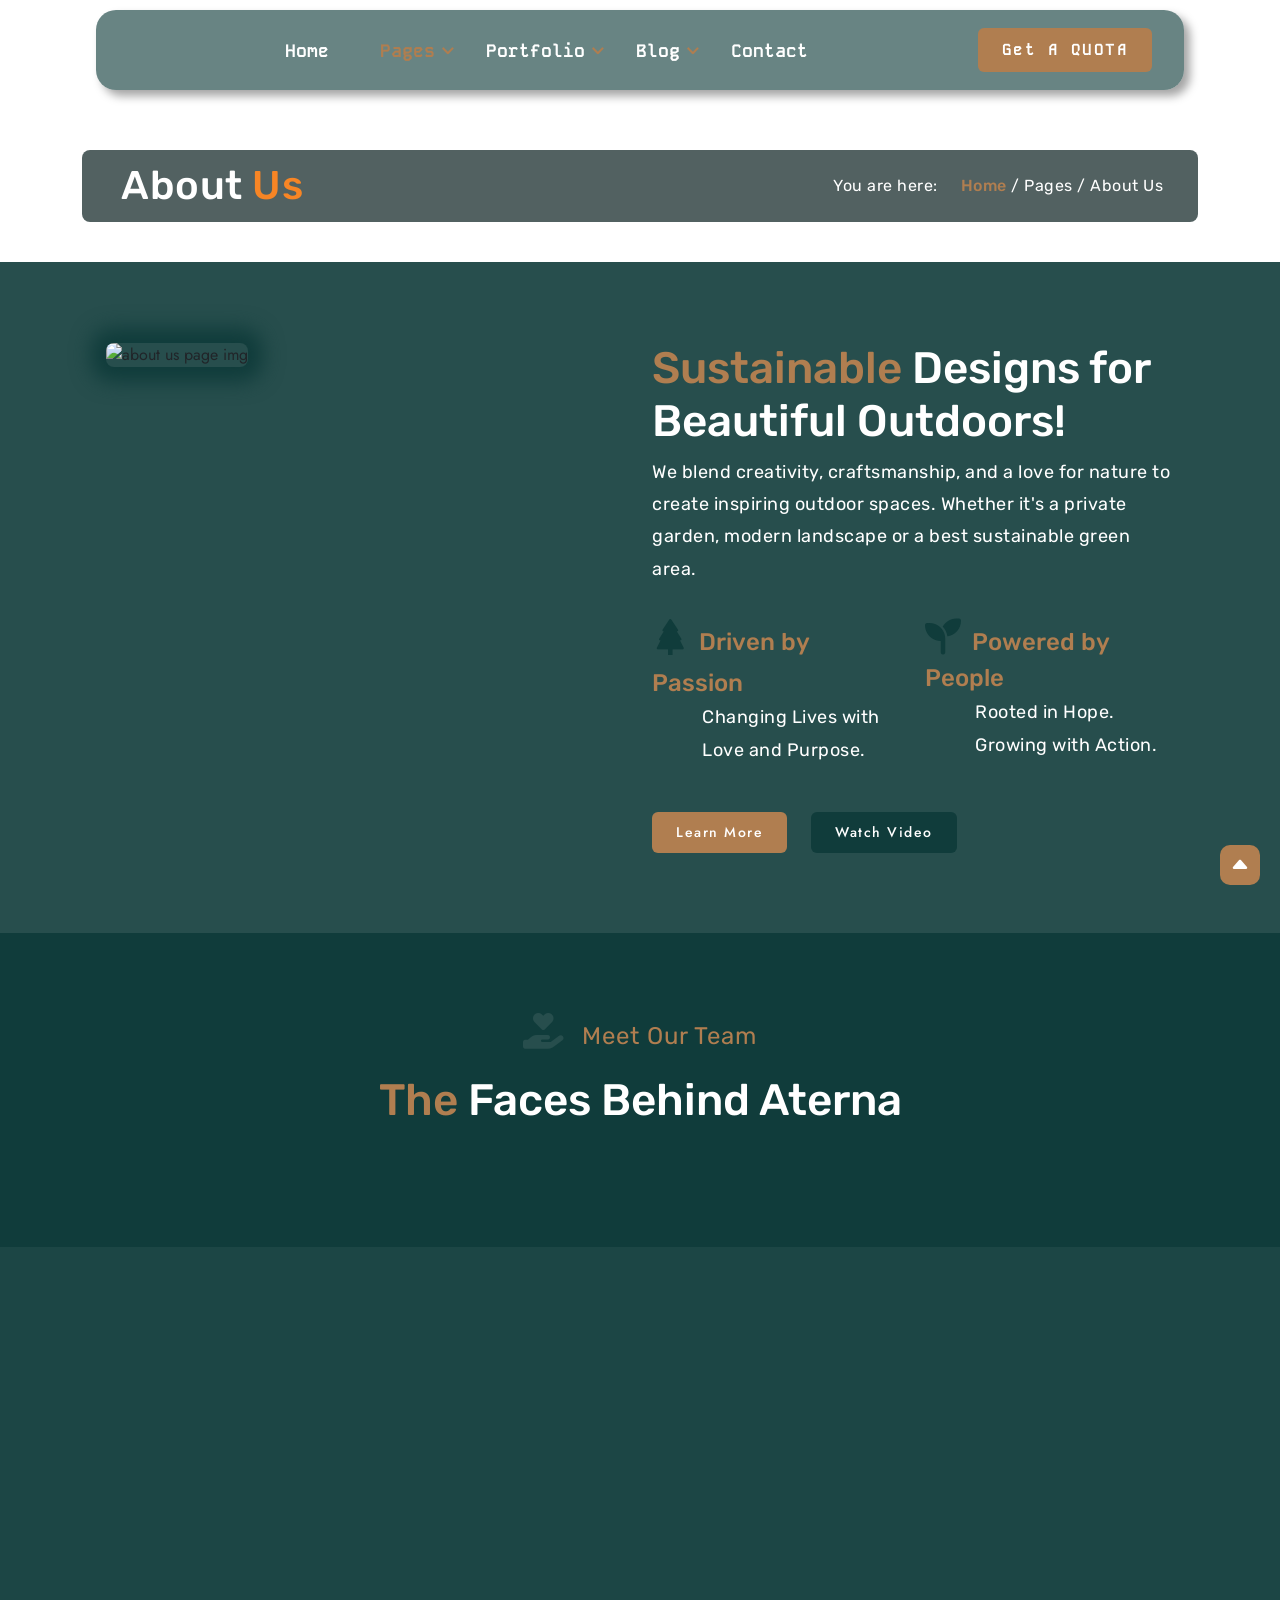
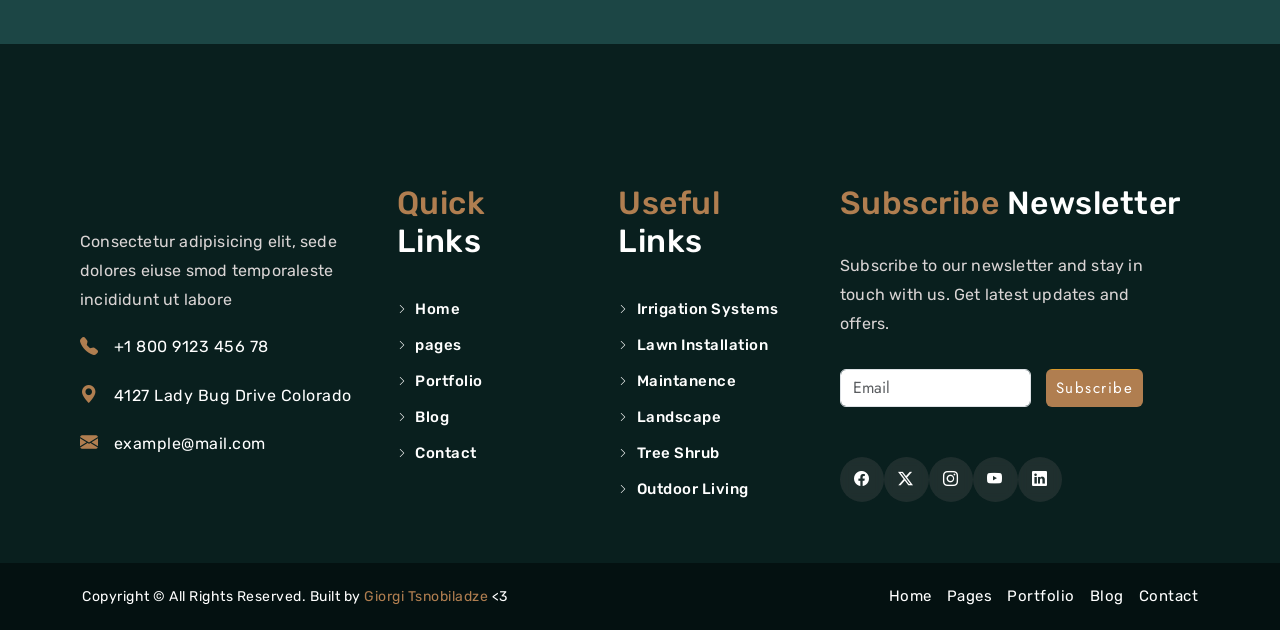
==== commit 4d306203: "github link update" ====
--- a/pages/aboutUs.html
+++ b/pages/aboutUs.html
@@ -22,6 +22,7 @@
 
     <link rel="stylesheet" href="../styles/style.css">
 
+    <link rel="icon" type="image/x-icon" href="../img/logo-icon.png">
     <title>Aterna / about us</title>
 </head>
 <body>
@@ -356,7 +357,7 @@
     <section id="footer__nav">
         <div class="footer__nav-container container">
 
-            <p class="footer__nav-p">Copyright ©  All Rights Reserved. Powered by <span><a href="https://github.com/Georgetsn29" target="_blank">Giorgi Tsnobiladze</a></span></p>
+            <p class="footer__nav-p">Copyright ©  All Rights Reserved. Built by <span><a href="https://github.com/Georgetsn29/Gita-Mziuri-frontend-project" target="_blank">Giorgi Tsnobiladze</a></span> <3</p>
 
             <ul class="footer__nav-item-wrapper justify-content-end">
                 <li class="footer__nav-item">
--- a/styles/style.css
+++ b/styles/style.css
@@ -482,12 +482,13 @@
     font-size: 20px;
   }
   .hero-main .hero-card .card-text {
-    font-size: 12px;
+    font-size: 10px;
     color: #ffffff;
-    font-weight: 700;
+    font-weight: 400;
     font-family: Rubik;
     letter-spacing: 1px;
     line-height: unset;
+    margin-bottom: 0;
   }
   .hero-main .hero-card .hero__btn {
     color: #ffffff;
@@ -816,11 +817,13 @@
   background-color: #1c4645;
   color: #ffffff;
   font-family: Rubik;
-  transition: background-color 0.3s;
+  transition: all 0.3s;
 }
 
 #suggestedItems .suggested-container .suggested__btn:hover {
   background-color: #b07e50;
+  transform: translate(-15px, -15px);
+  box-shadow: 8px 8px 0px #ffb40a;
 }
 
 #suggestedItems .suggested-container .suggested__btn-first {
@@ -1468,7 +1471,7 @@
     padding-inline: 60px;
   }
 }
-@media (min-width: 400px) and (max-width: 575px) {
+@media (max-width: 575px) {
   #feedback .feedback-content {
     padding: 40px;
   }
@@ -1483,6 +1486,7 @@
   }
   #feedback .feedback-media .feedback-media__item .feedback-media__card .feedback-media__body .feedback-media__star {
     width: 70%;
+    font-size: 25px;
   }
   #feedback .feedback-media .feedback-media__item .feedback-media__card .feedback-media-img-wrapper {
     min-width: 80px;
